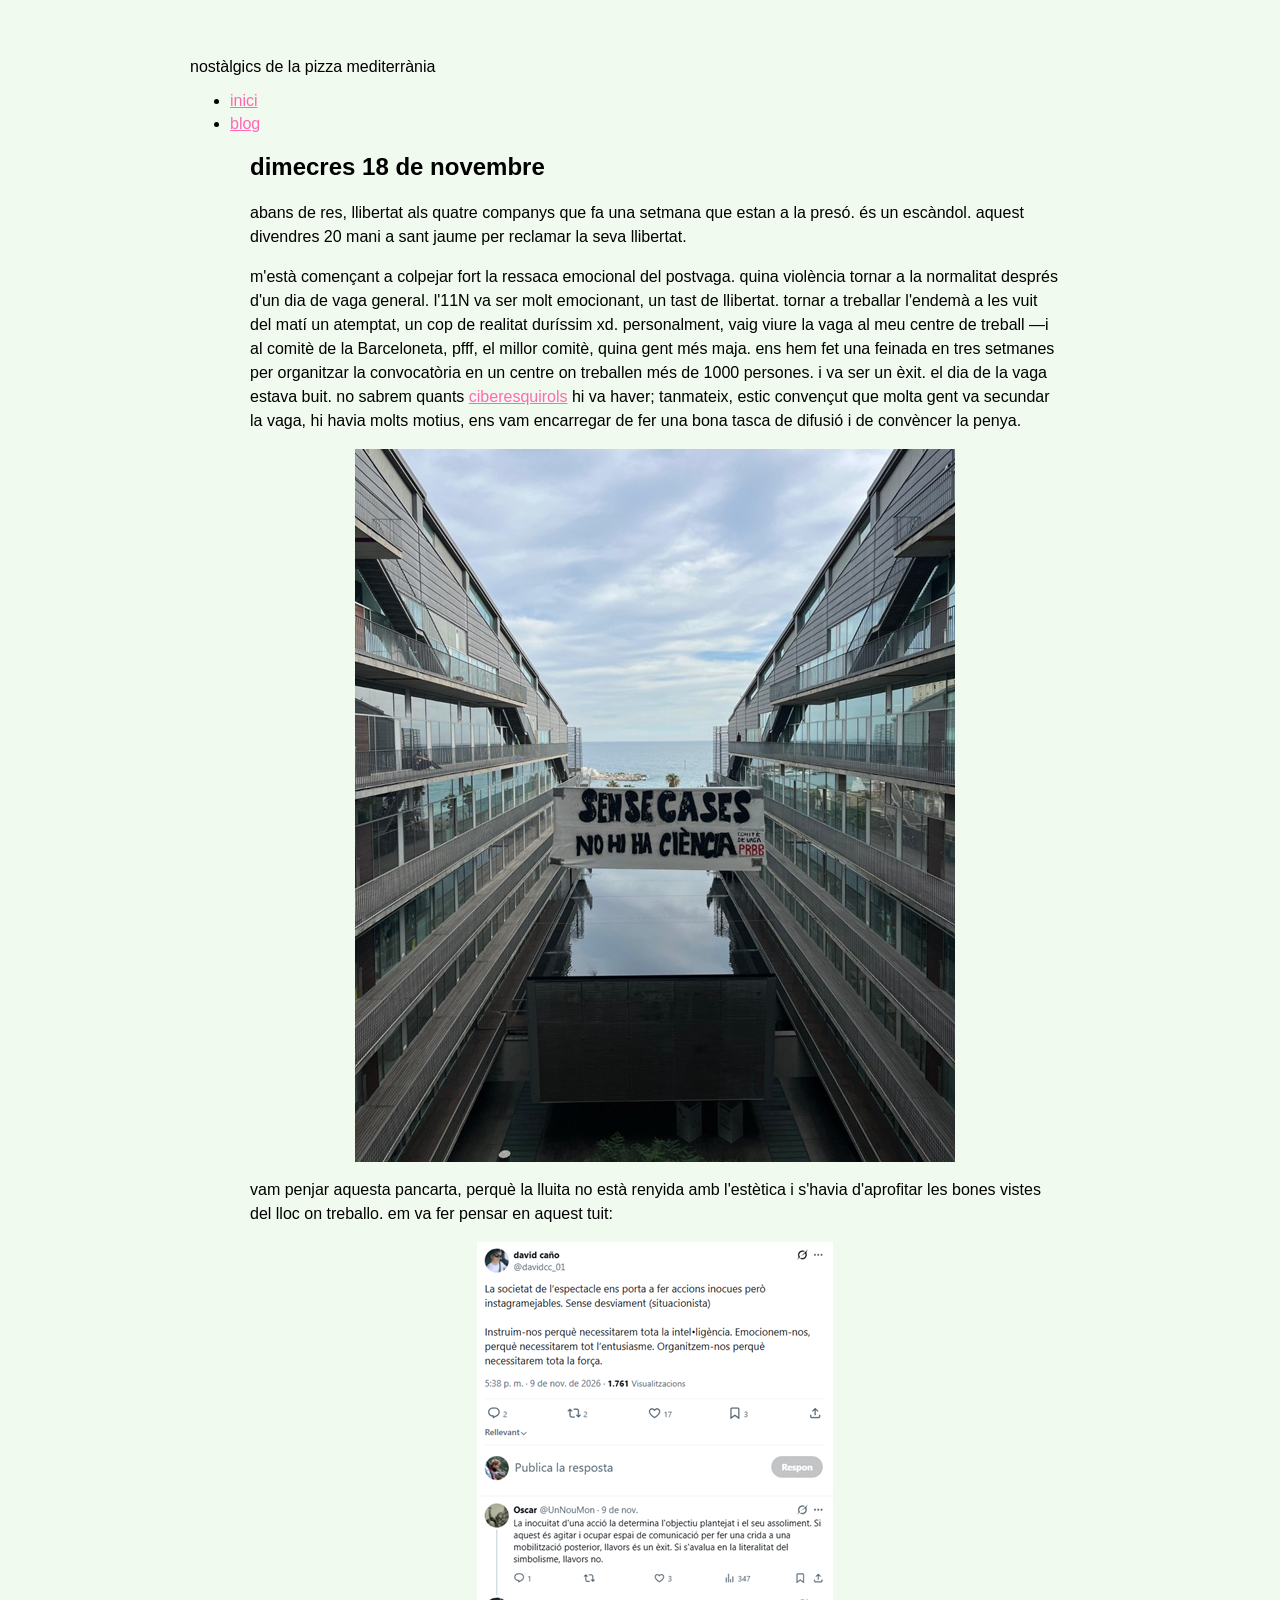
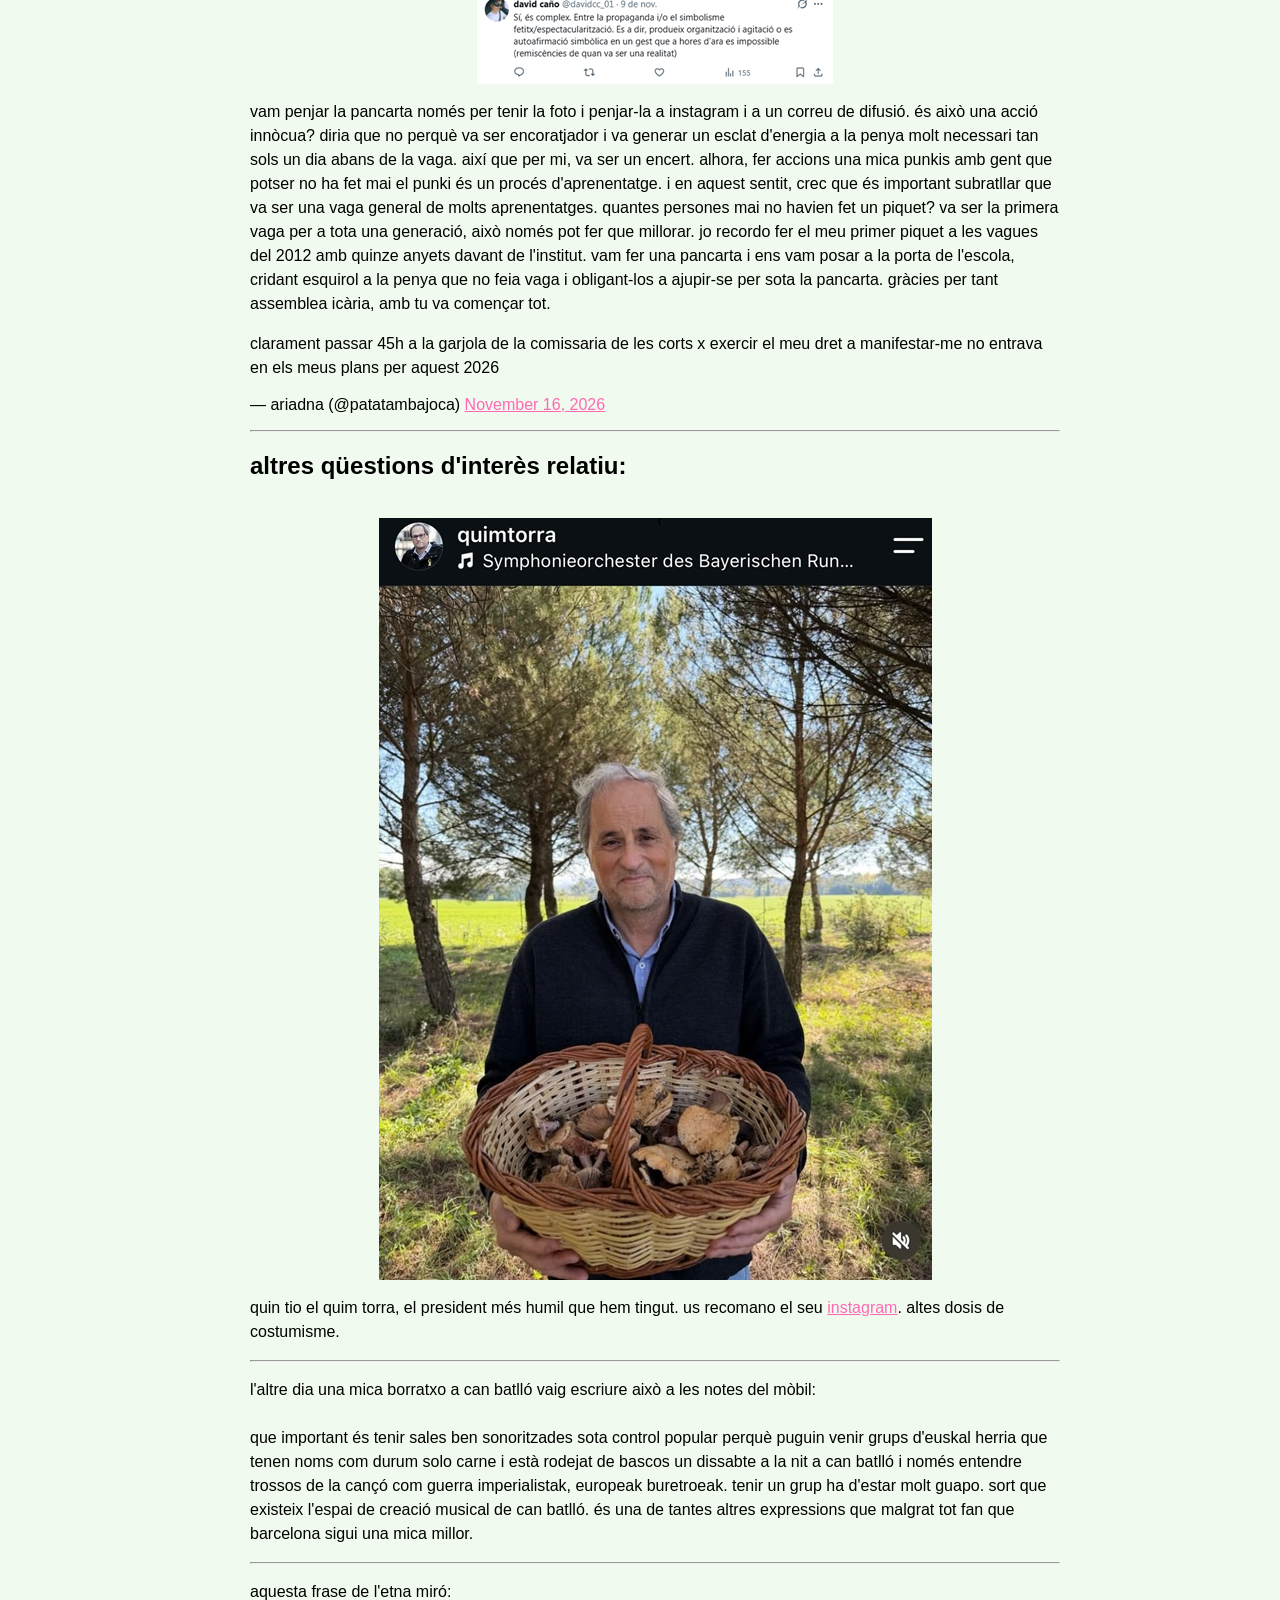
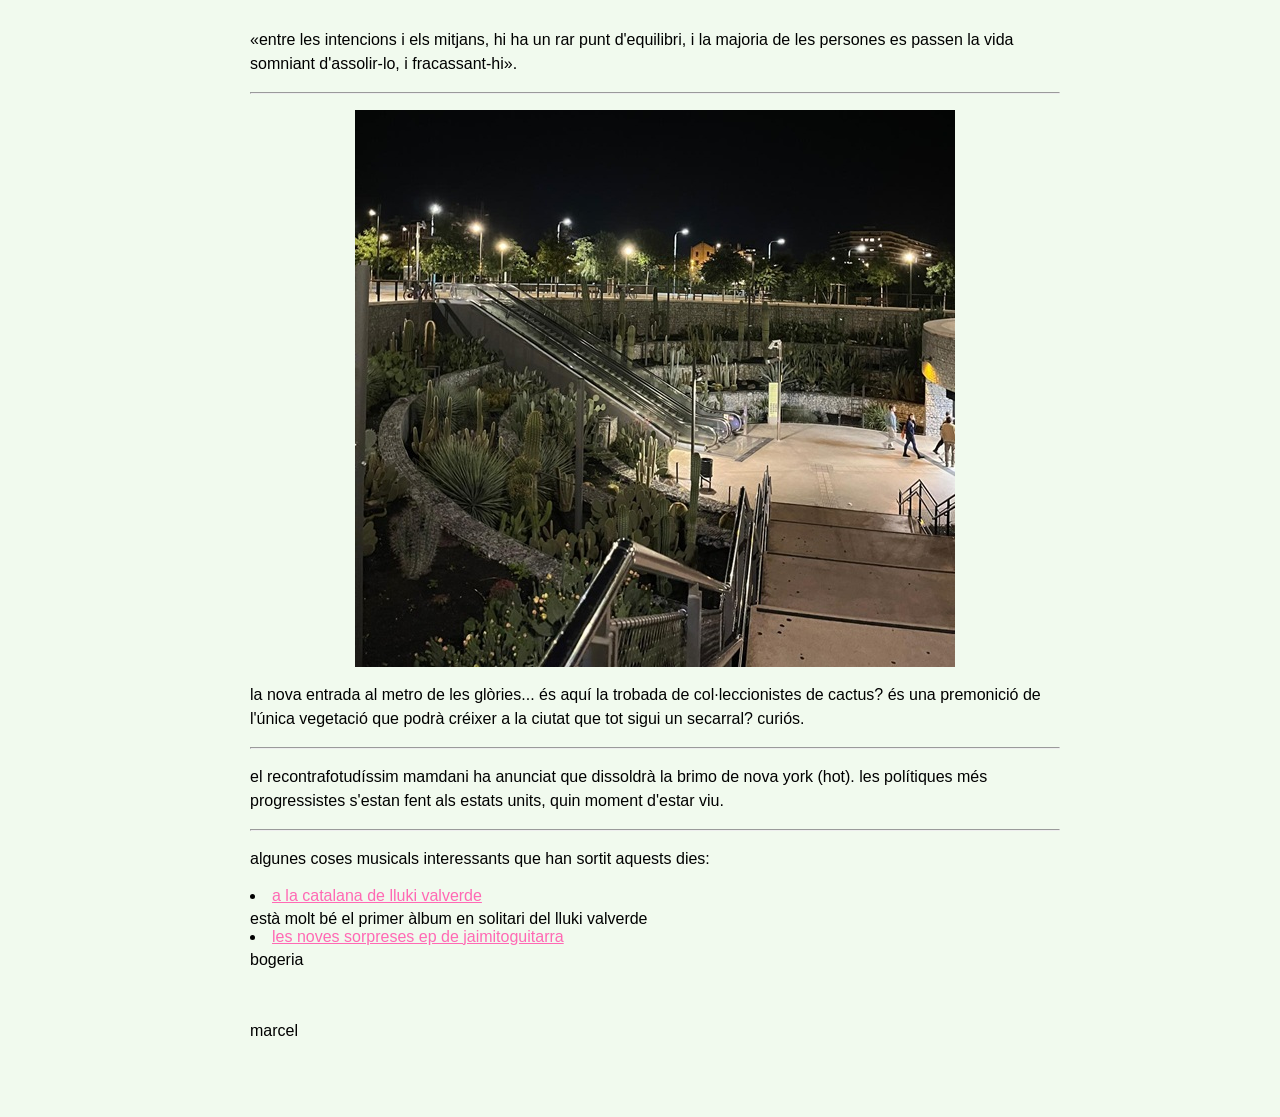
==== blog/18_novembre.html @ fac8d790 "Update 18_novembre.html" ====
<!DOCTYPE html>
<html lang="ca">
<head>
    <meta charset="UTF-8">
    <meta name="viewport" content="width=device-width, initial-scale=1.0">
    <title>nostàlgics de la pizza mediterrània</title>
    <link rel="icon" type="image/x-icon" href="/images/favicon.ico">
    <meta name="description" content="tu també trobes a faltar la pizza mediterrània?">
    <link rel="stylesheet" href="/css/styles.css">
</head>
<body>


    <header class="site-header">
        <div class="logo">nostàlgics de la pizza mediterrània</div>
        <nav class="site-nav">
            <ul>
                <li><a href="/index.html">inici</a></li>
                <li><a href="/blog/index_blog.html">blog</a></li>
            </ul>
        </nav>
    </header>

    <article class="post" id="blog">
    <h1>dimecres 18 de novembre</h1>
<p>
abans de res, llibertat als quatre companys que fa una setmana que estan a la presó. és un escàndol. aquest divendres 20 mani a sant jaume per reclamar la seva llibertat.
</p>
<p>
m'està començant a colpejar fort la ressaca emocional del postvaga. quina violència tornar a la normalitat després d'un dia de vaga general. l'11N va ser molt emocionant, un tast de llibertat. tornar a treballar l'endemà a les vuit del matí un atemptat, un cop de realitat duríssim xd. personalment, vaig viure la vaga al meu centre de treball —i al comitè de la Barceloneta, pfff, el millor comitè, quina gent més maja. ens hem fet una feinada en tres setmanes per organitzar la convocatòria en un centre on treballen més de 1000 persones. i va ser un èxit. el dia de la vaga estava buit. no sabrem quants <a target="_blank" rel="noopener noreferrer" href="https://x.com/Glaucium_/status/2119877067747491853">ciberesquirols</a> hi va haver; tanmateix, estic convençut que molta gent va secundar la vaga, hi havia molts motius, ens vam encarregar de fer una bona tasca de difusió i de convèncer la penya.
</p>
<p>
    <img class="displayed" src="/images/pancarta_comitè.jpeg" alt="pancarta comitè de vaga"
</p>


<p> 
    vam penjar aquesta pancarta, perquè la lluita no està renyida amb l'estètica i s'havia d'aprofitar les bones vistes del lloc on treballo. em va fer pensar en aquest tuit:
</p>
        <img class="displayed" src="/images/tuit_accions_inocues.png" alt="captura de pantalla d'una tuit">
<p>
    vam penjar la pancarta només per tenir la foto i penjar-la a instagram i a un correu de difusió. és això una acció innòcua? diria que no perquè va ser encoratjador i va generar un esclat d'energia a la penya molt necessari tan sols un dia abans de la vaga. així que per mi, va ser un encert. alhora, fer accions una mica punkis amb gent que potser no ha fet mai el punki és un procés d'aprenentatge. i en aquest sentit, crec que és important subratllar que va ser una vaga general de molts aprenentatges. quantes persones mai no havien fet un piquet? va ser la primera vaga per a tota una generació, això només pot fer que millorar. jo recordo fer el meu primer piquet a les vagues del 2012 amb quinze anyets davant de l'institut. vam fer una pancarta i ens vam posar a la porta de l'escola, cridant esquirol a la penya que no feia vaga i obligant-los a ajupir-se per sota la pancarta. gràcies per tant assemblea icària, amb tu va començar tot.
</p>

<p>
    <blockquote class="twitter-tweet"><p lang="ca" dir="ltr">clarament passar 45h a la garjola de la comissaria de les corts x exercir el meu dret a manifestar-me no entrava en els meus plans per aquest 2026</p>&mdash; ariadna (@patatambajoca) <a target="_blank" rel="noopener noreferrer" href="https://x.com/patatambajoca/status/2122443727801135390?ref_src=twsrc%5Etfw">November 16, 2026</a></blockquote>
<script async src="https://platform.x.com/widgets.js" charset="utf-8"></script>
</p>
<p>
    <hr>
<h2>altres qüestions d'interès relatiu:</h2> <br>
        <img class="displayed" src="/images/quim_torra_bolets.jpeg" alt="el molt honorable quim torra amb una cistella de bolets">
</p>
<p>
    quin tio el quim torra, el president més humil que hem tingut. us recomano el seu <a target="_blank" rel="noopener noreferrer" href="//www.instagram.com/quimtorra/">instagram</a>. altes dosis de costumisme.
</p>
<hr>
<p>
    l'altre dia una mica borratxo a can batlló vaig escriure això a les notes del mòbil: <br><br> que important és tenir sales ben sonoritzades sota control popular perquè puguin venir grups d'euskal herria que tenen noms com durum solo carne i està rodejat de bascos un dissabte a la nit a can batlló i només entendre trossos de la cançó com guerra imperialistak, europeak buretroeak. tenir un grup ha d'estar molt guapo. sort que existeix l'espai de creació musical de can batlló. és una de tantes altres expressions que malgrat tot fan que barcelona sigui una mica millor.
</p>
<hr>
<p>
    aquesta frase de l'etna miró: <br><br> «entre les intencions i els mitjans, hi ha un rar punt d'equilibri, i la majoria de les persones es passen la vida somniant d'assolir-lo, i fracassant-hi».
</p>
<hr>
<p> <img class="displayed" src="/images/metro_glories.jpeg" alt="l'entrada del metro a glòries">
</p>
<p>
    la nova entrada al metro de les glòries... és aquí la trobada de col·leccionistes de cactus? és una premonició de l'única vegetació que podrà créixer a la ciutat que tot sigui un secarral? curiós.
</p>
<hr>
<p>
    el recontrafotudíssim mamdani ha anunciat que dissoldrà la brimo de nova york (hot). les polítiques més progressistes s'estan fent als estats units, quin moment d'estar viu.
</p>
<hr>
<p>
    algunes coses musicals interessants que han sortit aquests dies:
</ul>
<li><a target="_blank" rel="noopener noreferrer" href="https://llukivalverde.bandcamp.com/album/a-la-catalana">a la catalana de lluki valverde</a></li>
està molt bé el primer àlbum en solitari del lluki valverde
<br>
<li><a target="_blank" rel="noopener noreferrer" href="https://www.youtube.com/playlist?list=PLc8Q5e5KYAyE">les noves sorpreses ep de jaimitoguitarra</a></li>
bogeria
</p>
<br>
<p>
marcel
    </p>
</article>
</body>

    <footer class="site-footer">
    </footer>
---- css/styles.css ----
html {
    scroll-behavior: smooth;
    background-color: #F1FAEE;
}

body{
    font-family: Helvetica, Arial, sans-serif;
    padding-bottom: 50px;
    padding-top: 50px;
    width: min(90%, 900px);
    max-width: 900px;
    margin-left: auto;
    margin-right: auto;
}

p {
    line-height: 1.5;
}

article {
  padding-right: 30px;
  padding-left: 60px;
}

IMG.displayed {
    display: block;
    margin-left: auto;
    margin-right: auto; }

figcaption{
    display: block;  
    margin-left: auto;
    margin-right: auto;
}

blockquote.twitter-tweet {
    display: block;  
    margin-left: auto;
    margin-right: auto;
}

hr {
  display: block;
  margin-top: 0.5em;
  margin-bottom: 0.5em;
  margin-left: auto;
  margin-right: auto;
  border-style: inset;
  border-width: 1px;
}

li:not(:last-child) {
    margin-bottom: 5px;
}

a {
  color: hotpink;
}
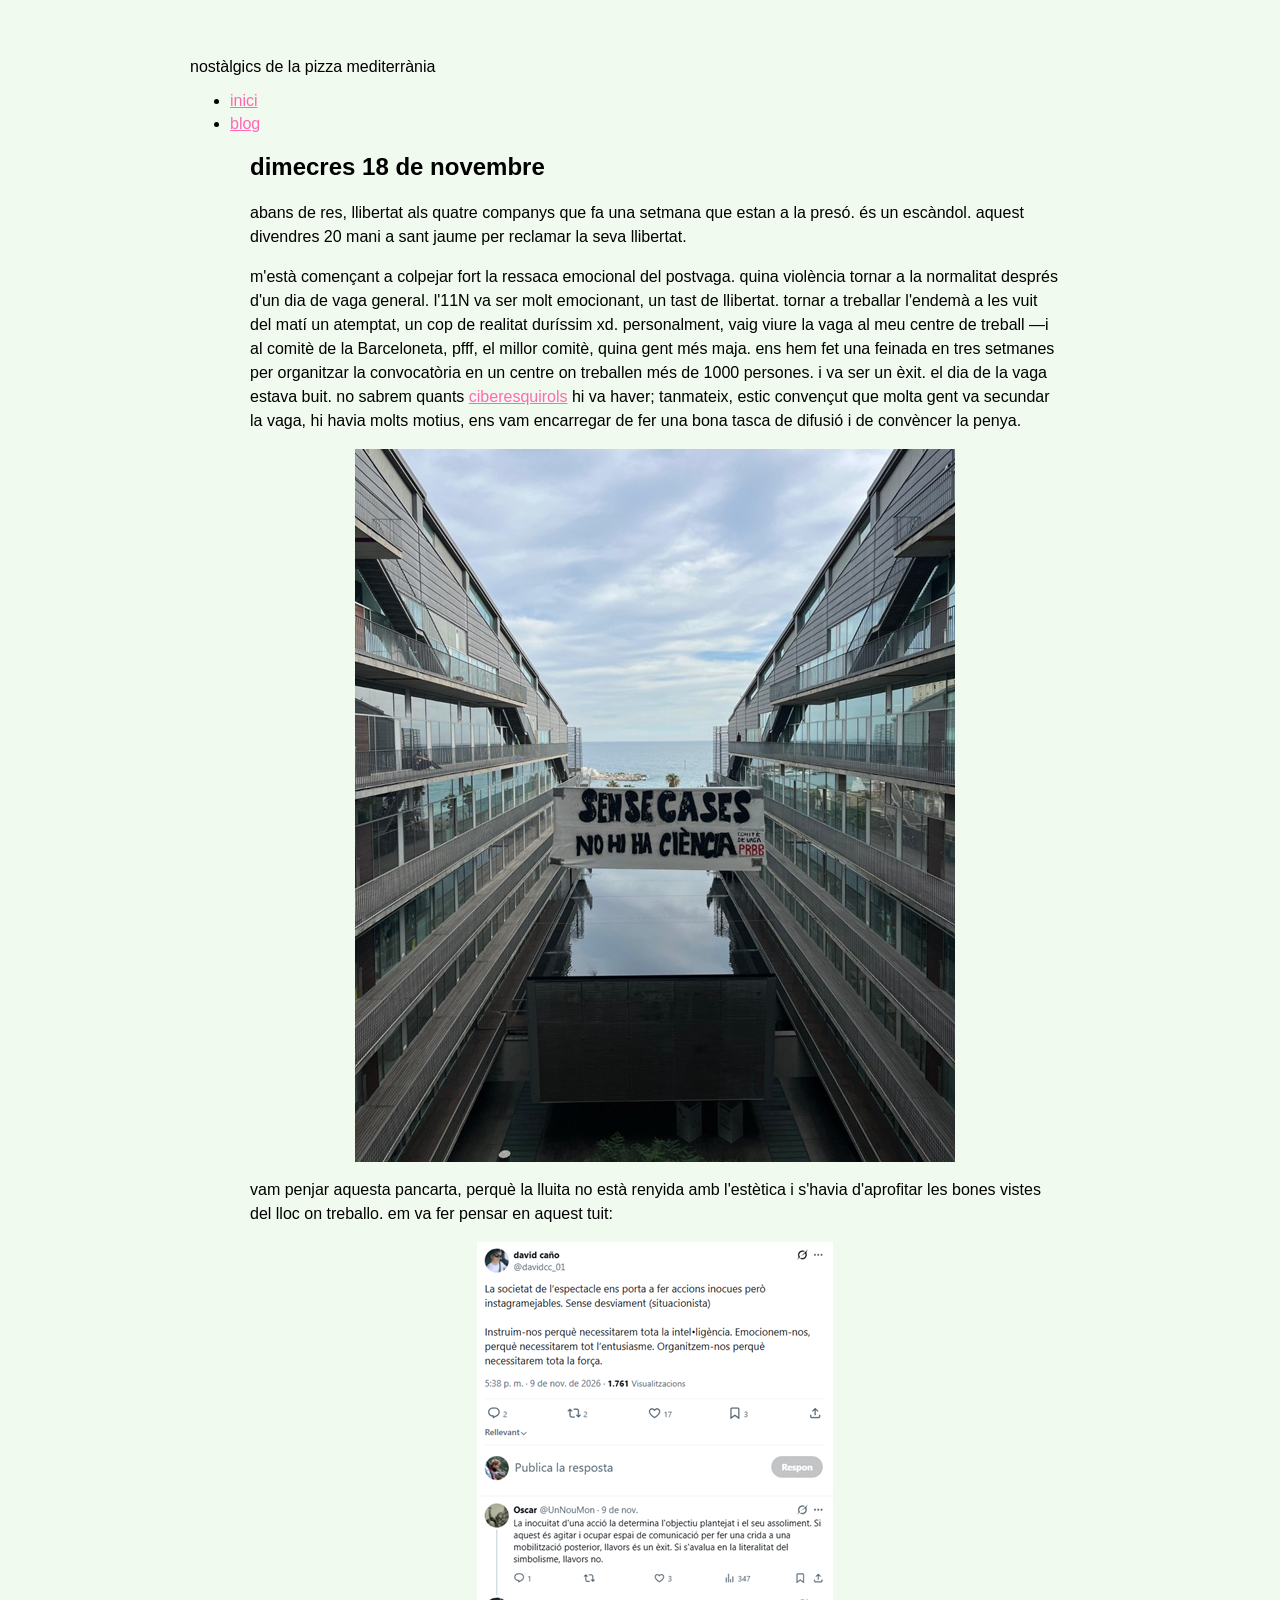
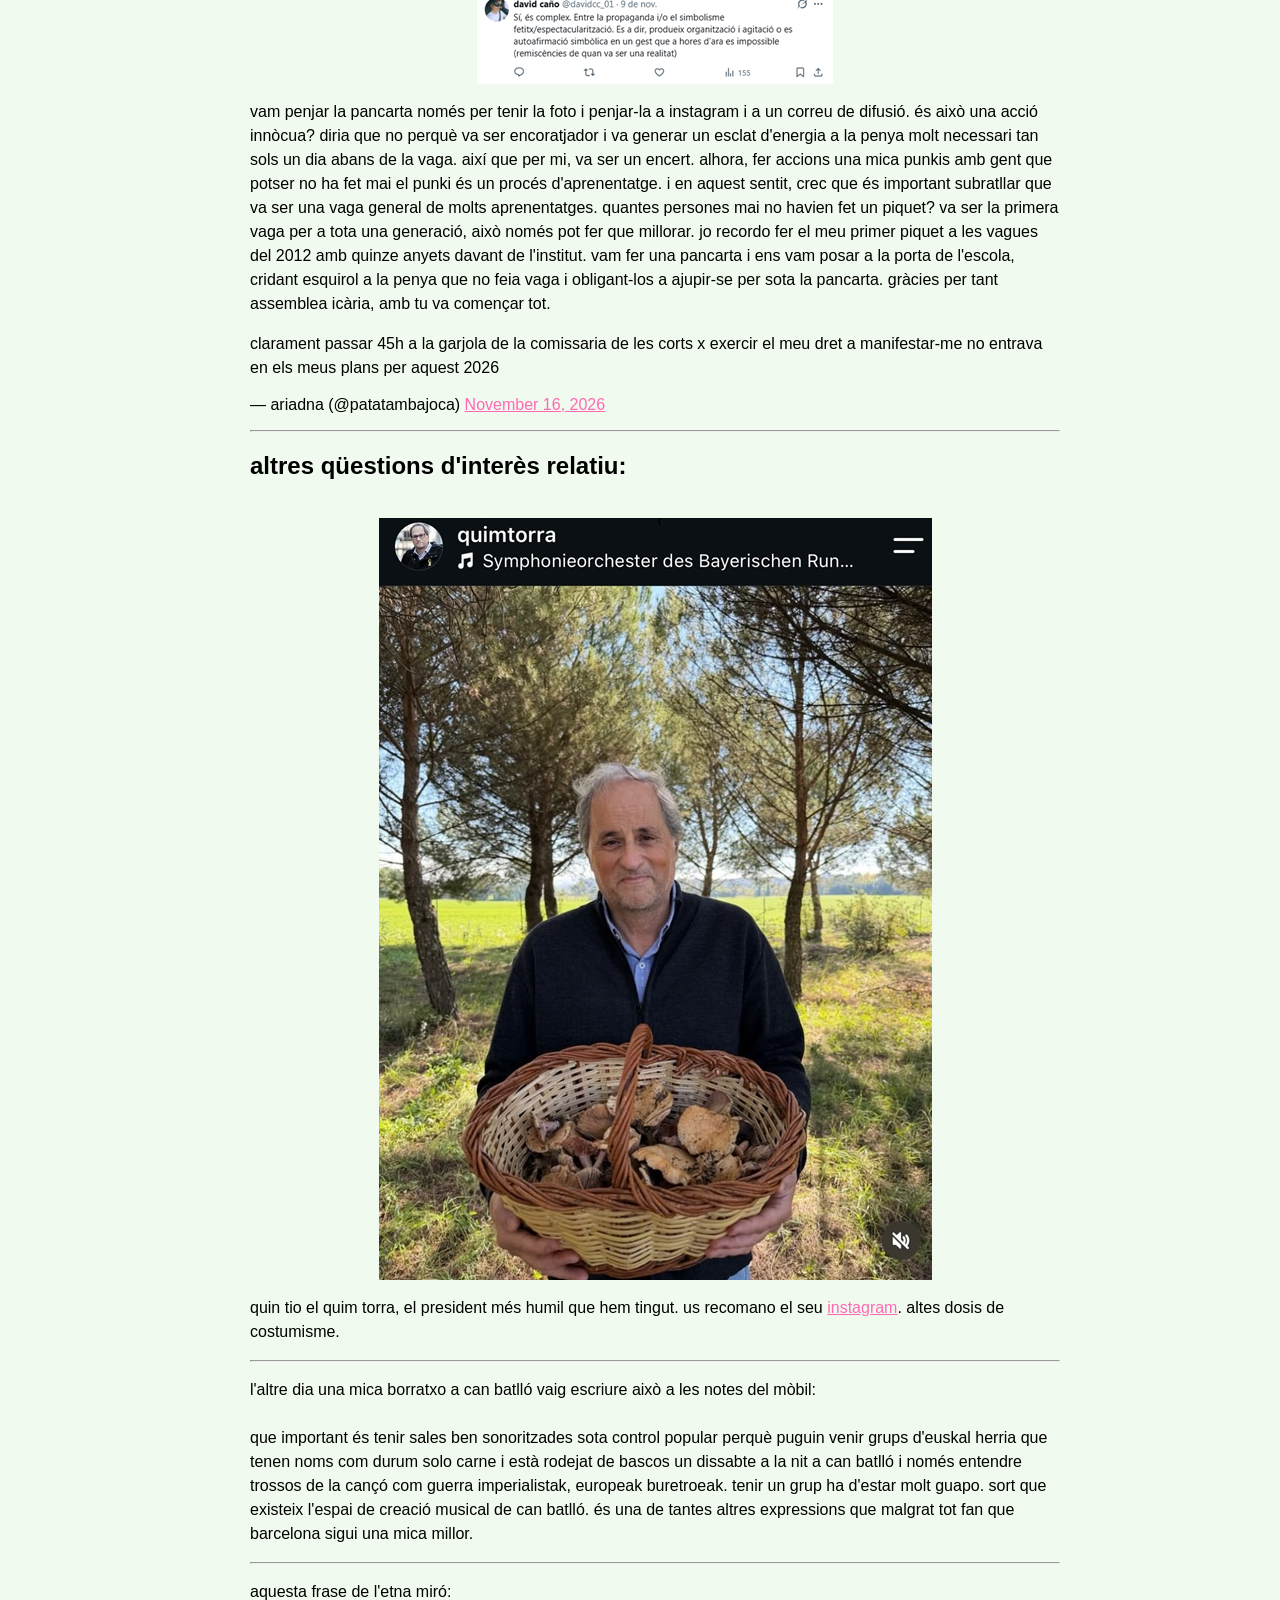
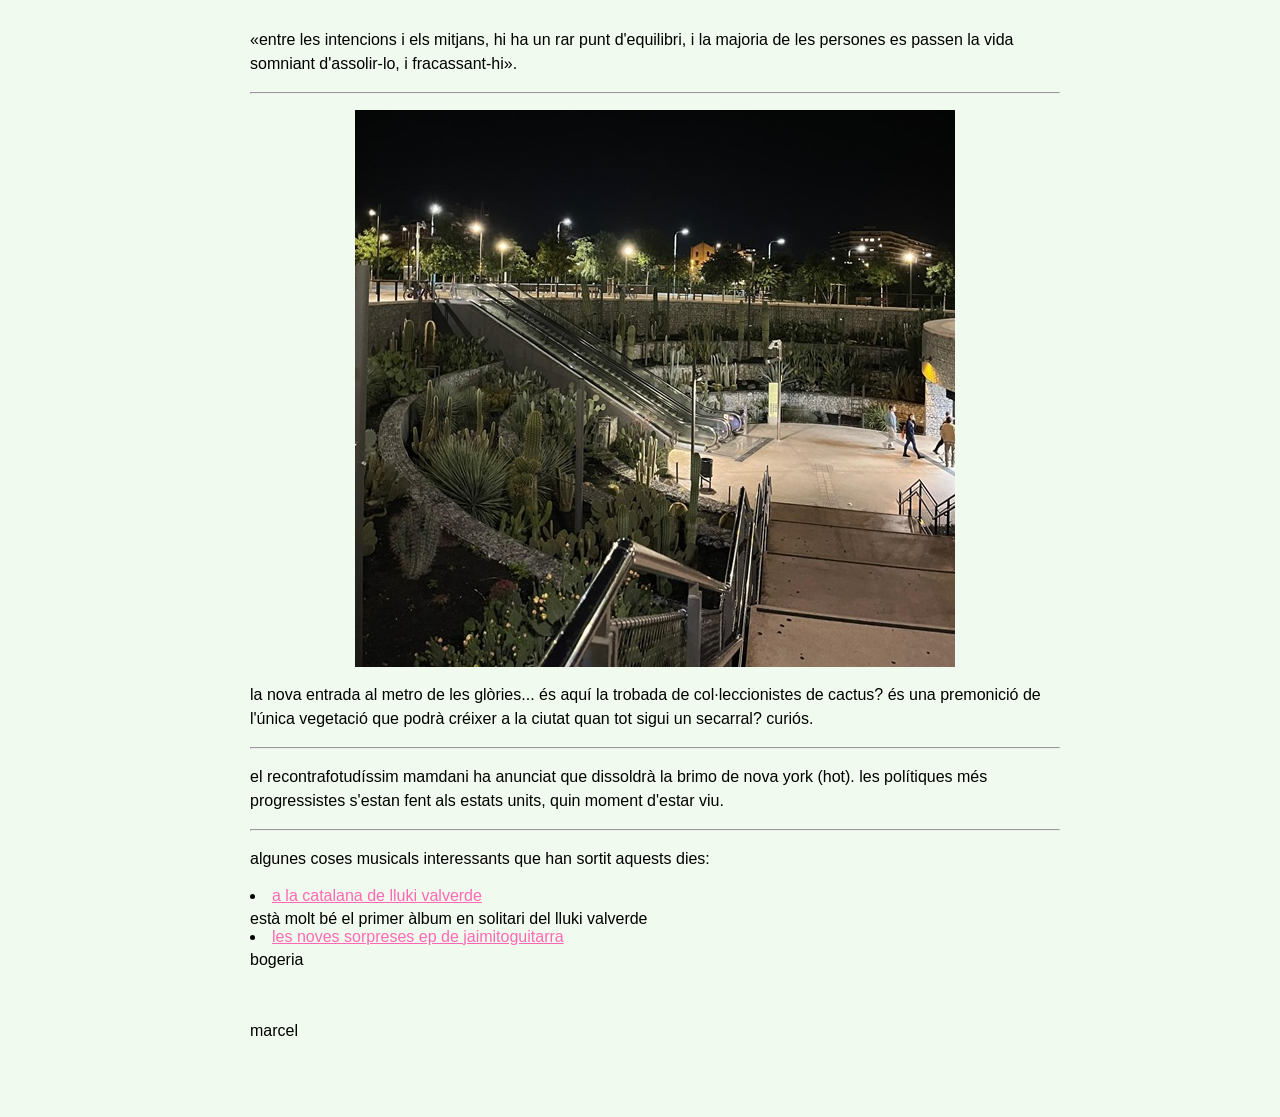
==== commit 7a5a34cf: "Update 18_novembre.html" ====
--- a/blog/18_novembre.html
+++ b/blog/18_novembre.html
@@ -66,7 +66,7 @@
 <p> <img class="displayed" src="/images/metro_glories.jpeg" alt="l'entrada del metro a glòries">
 </p>
 <p>
-    la nova entrada al metro de les glòries... és aquí la trobada de col·leccionistes de cactus? és una premonició de l'única vegetació que podrà créixer a la ciutat que tot sigui un secarral? curiós.
+    la nova entrada al metro de les glòries... és aquí la trobada de col·leccionistes de cactus? és una premonició de l'única vegetació que podrà créixer a la ciutat quan tot sigui un secarral? curiós.
 </p>
 <hr>
 <p>
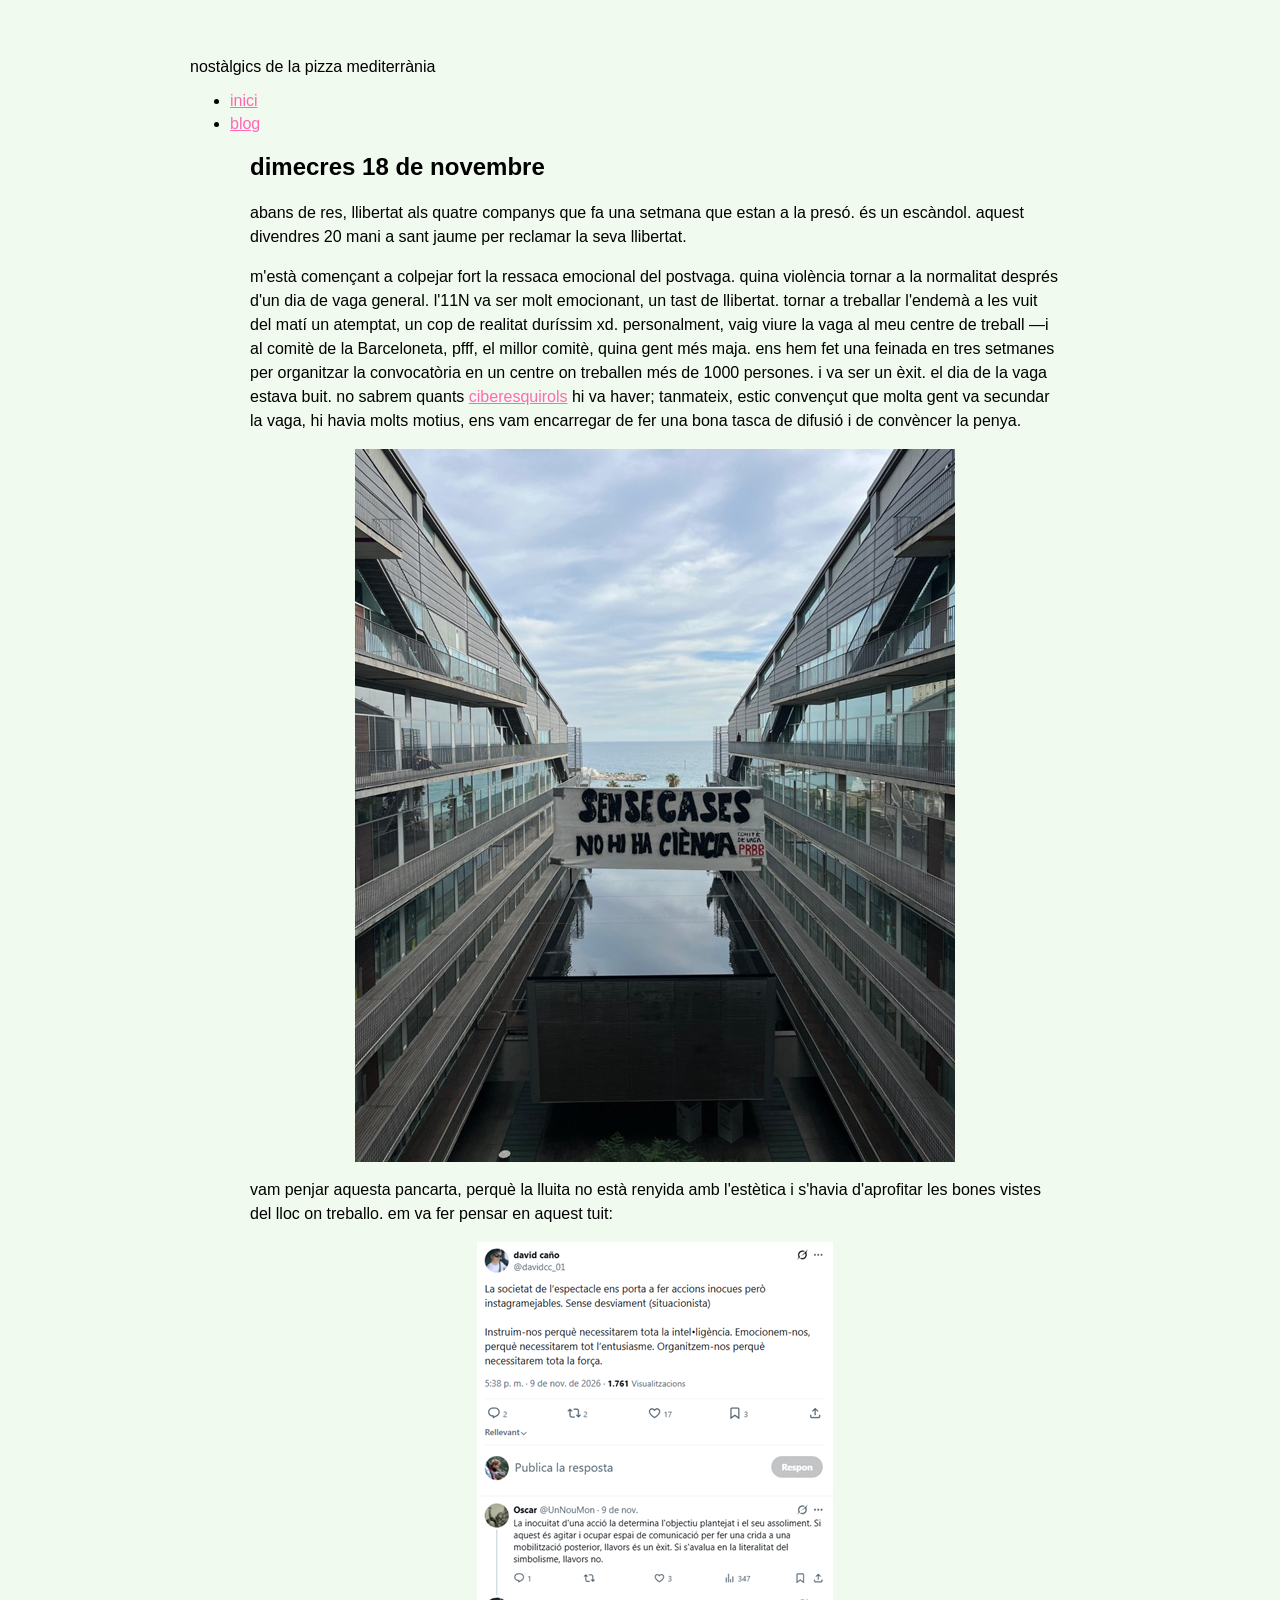
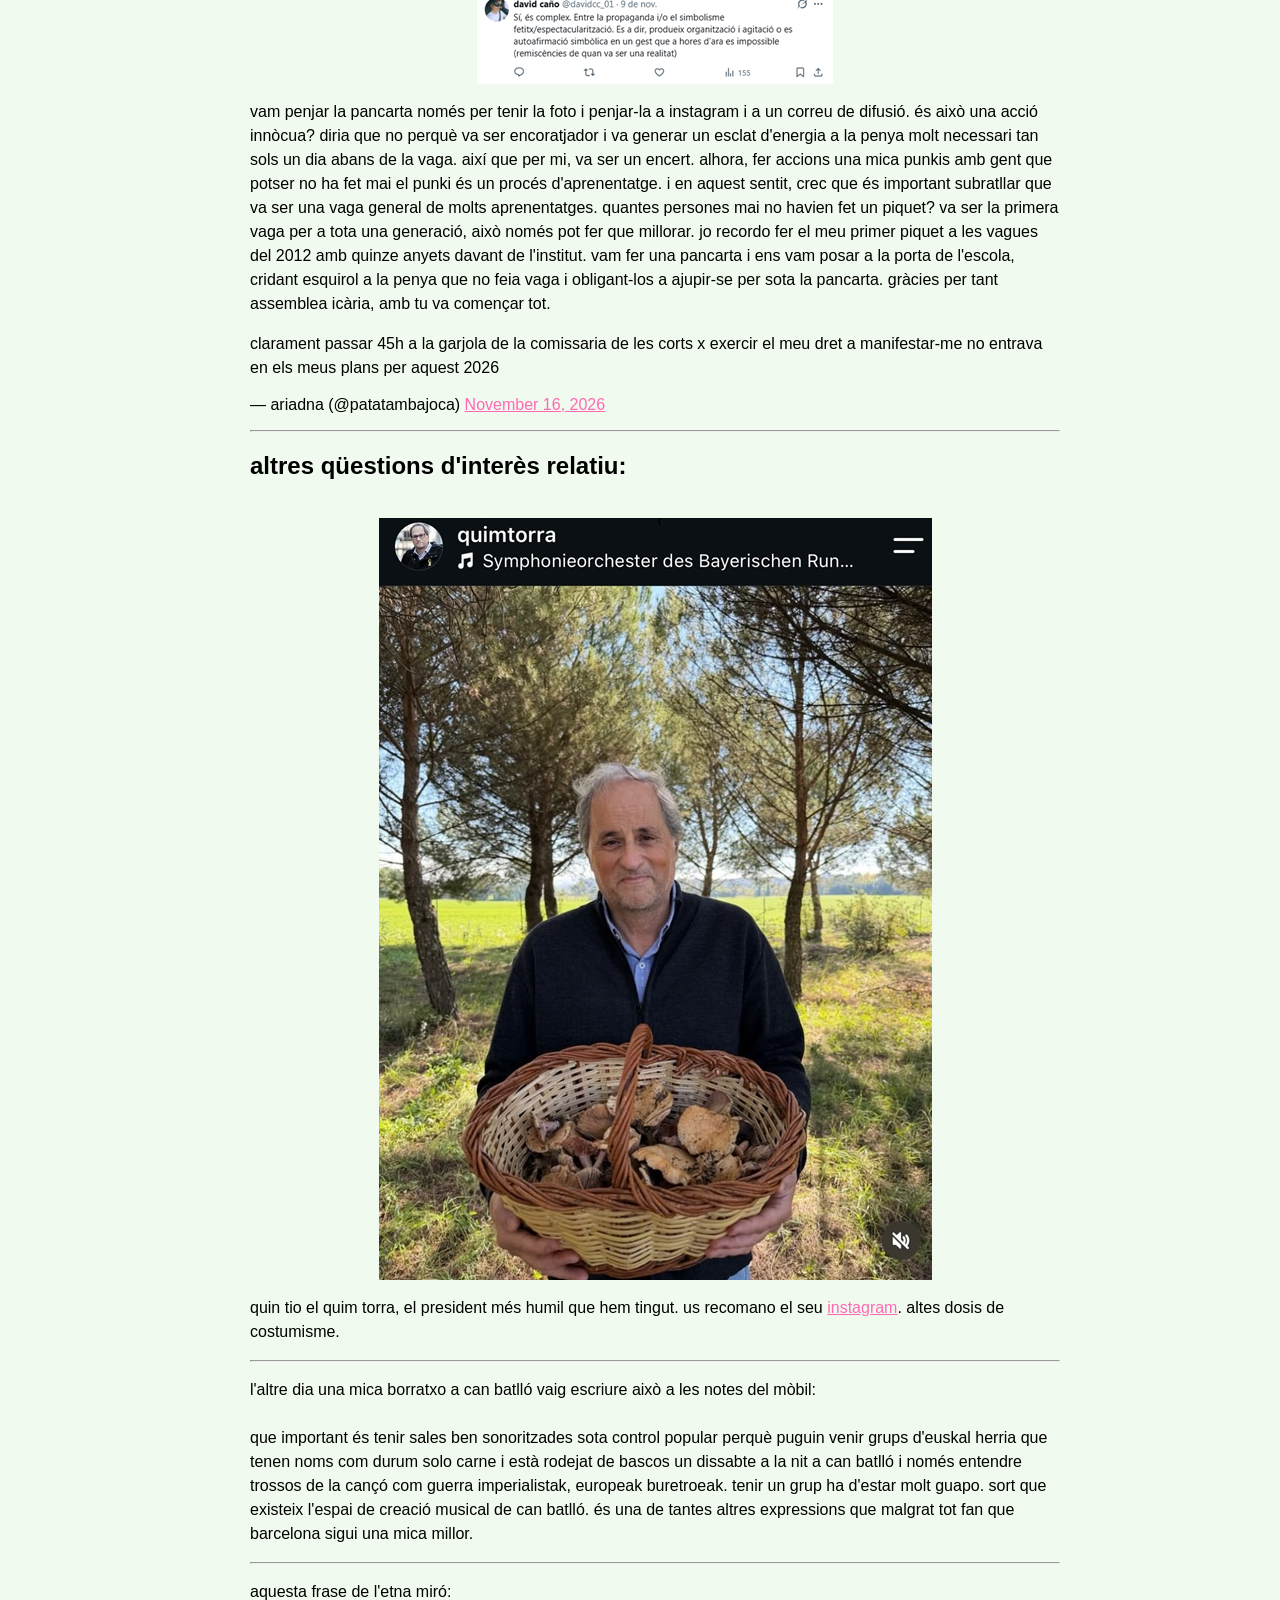
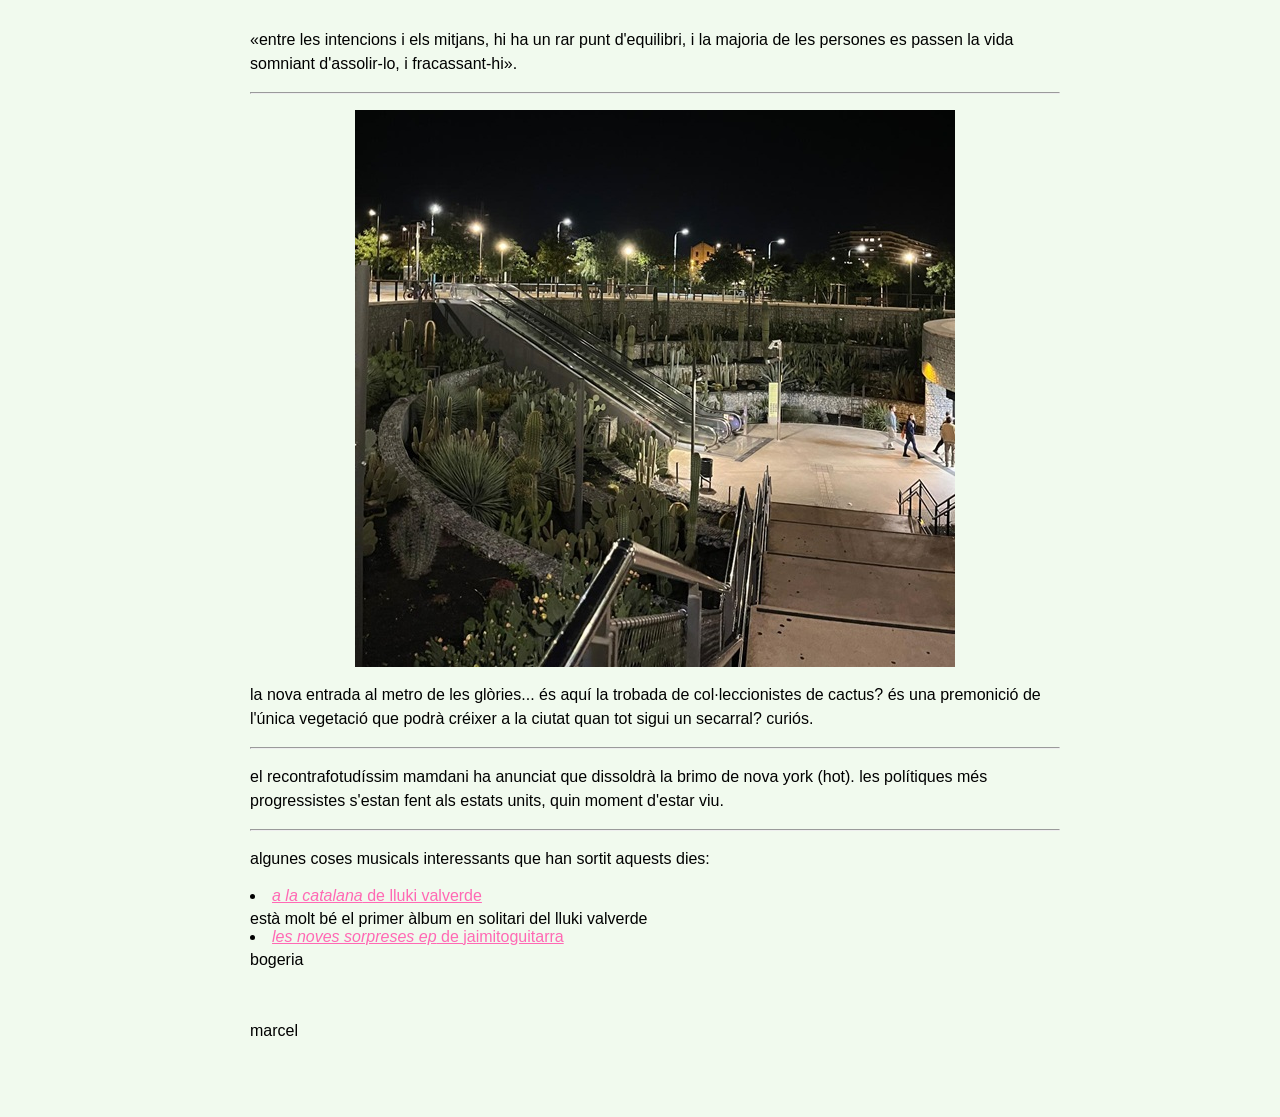
==== commit 83cf107e: "Update 18_novembre.html" ====
--- a/blog/18_novembre.html
+++ b/blog/18_novembre.html
@@ -76,10 +76,10 @@
 <p>
     algunes coses musicals interessants que han sortit aquests dies:
 </ul>
-<li><a target="_blank" rel="noopener noreferrer" href="https://llukivalverde.bandcamp.com/album/a-la-catalana">a la catalana de lluki valverde</a></li>
+<li><a target="_blank" rel="noopener noreferrer" href="https://llukivalverde.bandcamp.com/album/a-la-catalana"><i>a la catalana</i> de lluki valverde</a></li>
 està molt bé el primer àlbum en solitari del lluki valverde
 <br>
-<li><a target="_blank" rel="noopener noreferrer" href="https://www.youtube.com/playlist?list=PLc8Q5e5KYAyE">les noves sorpreses ep de jaimitoguitarra</a></li>
+<li><a target="_blank" rel="noopener noreferrer" href="https://www.youtube.com/playlist?list=PLc8Q5e5KYAyE"><i>les noves sorpreses ep</i> de jaimitoguitarra</a></li>
 bogeria
 </p>
 <br>
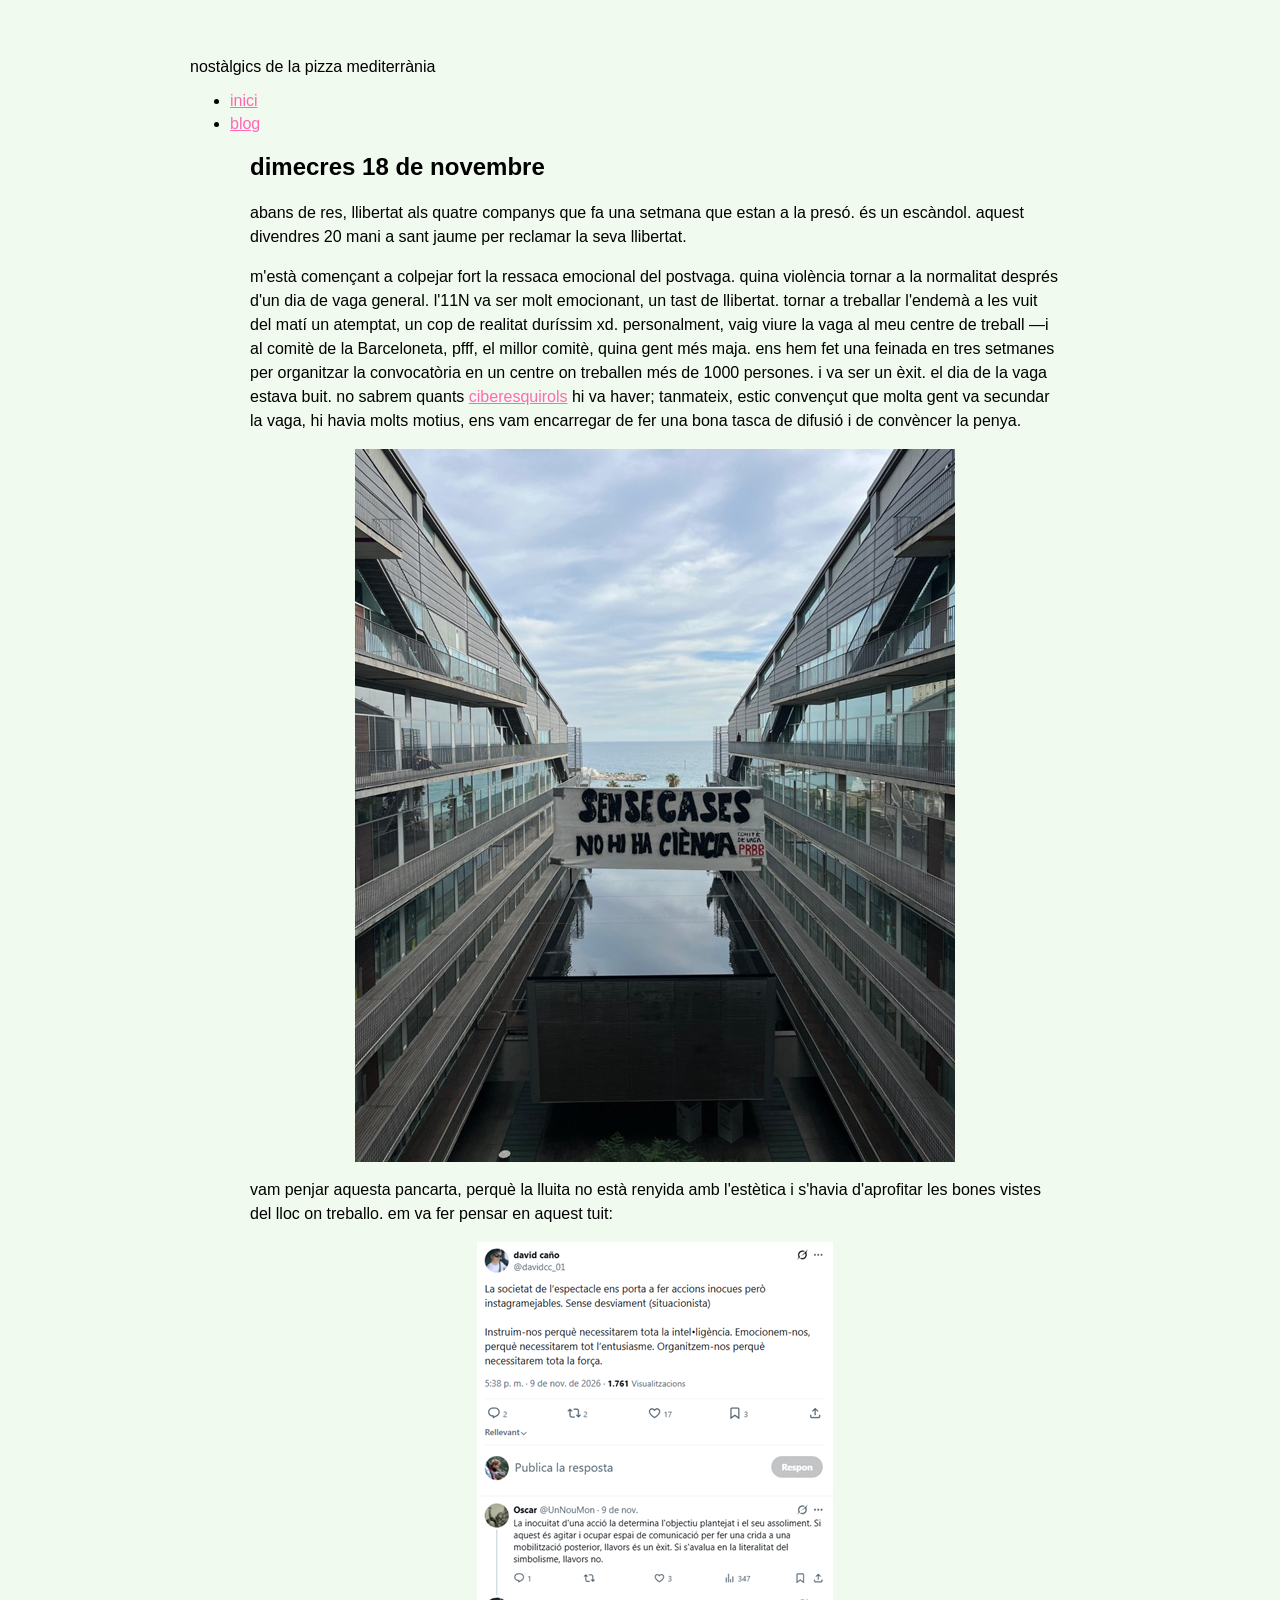
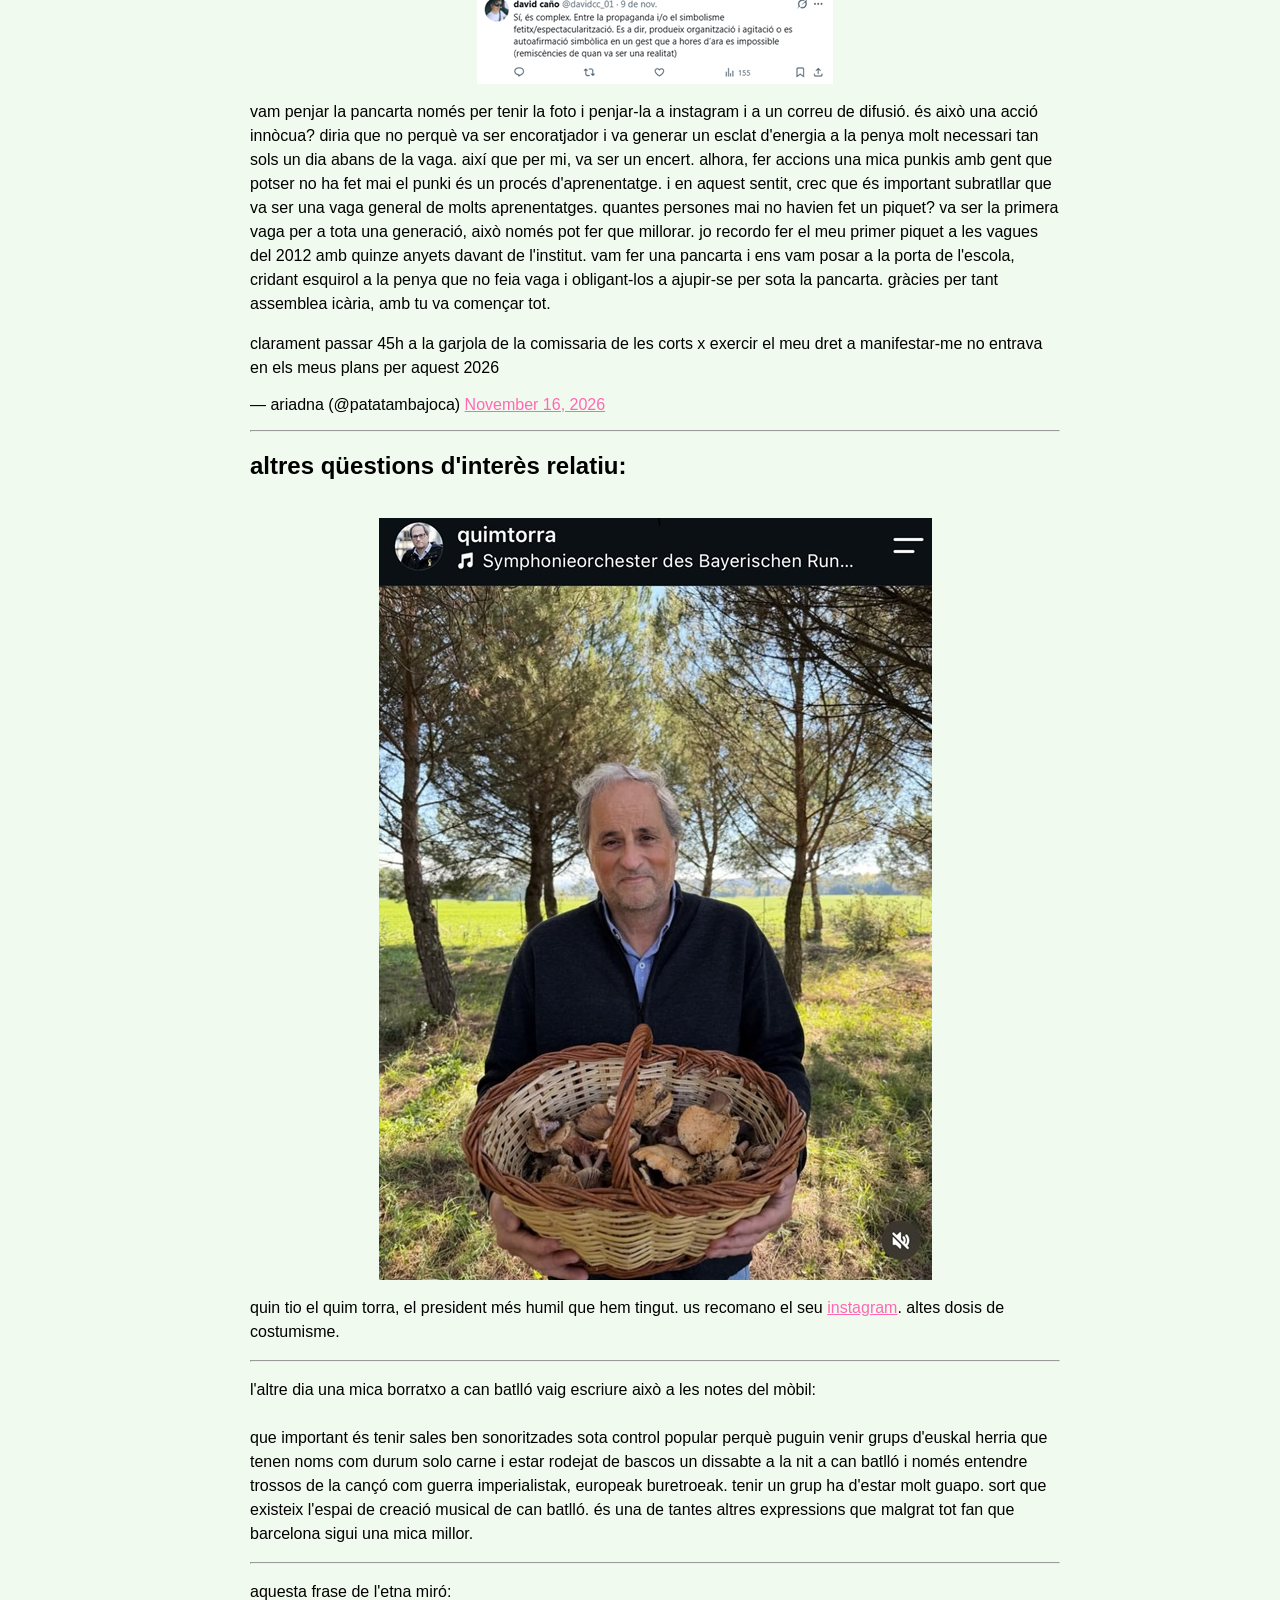
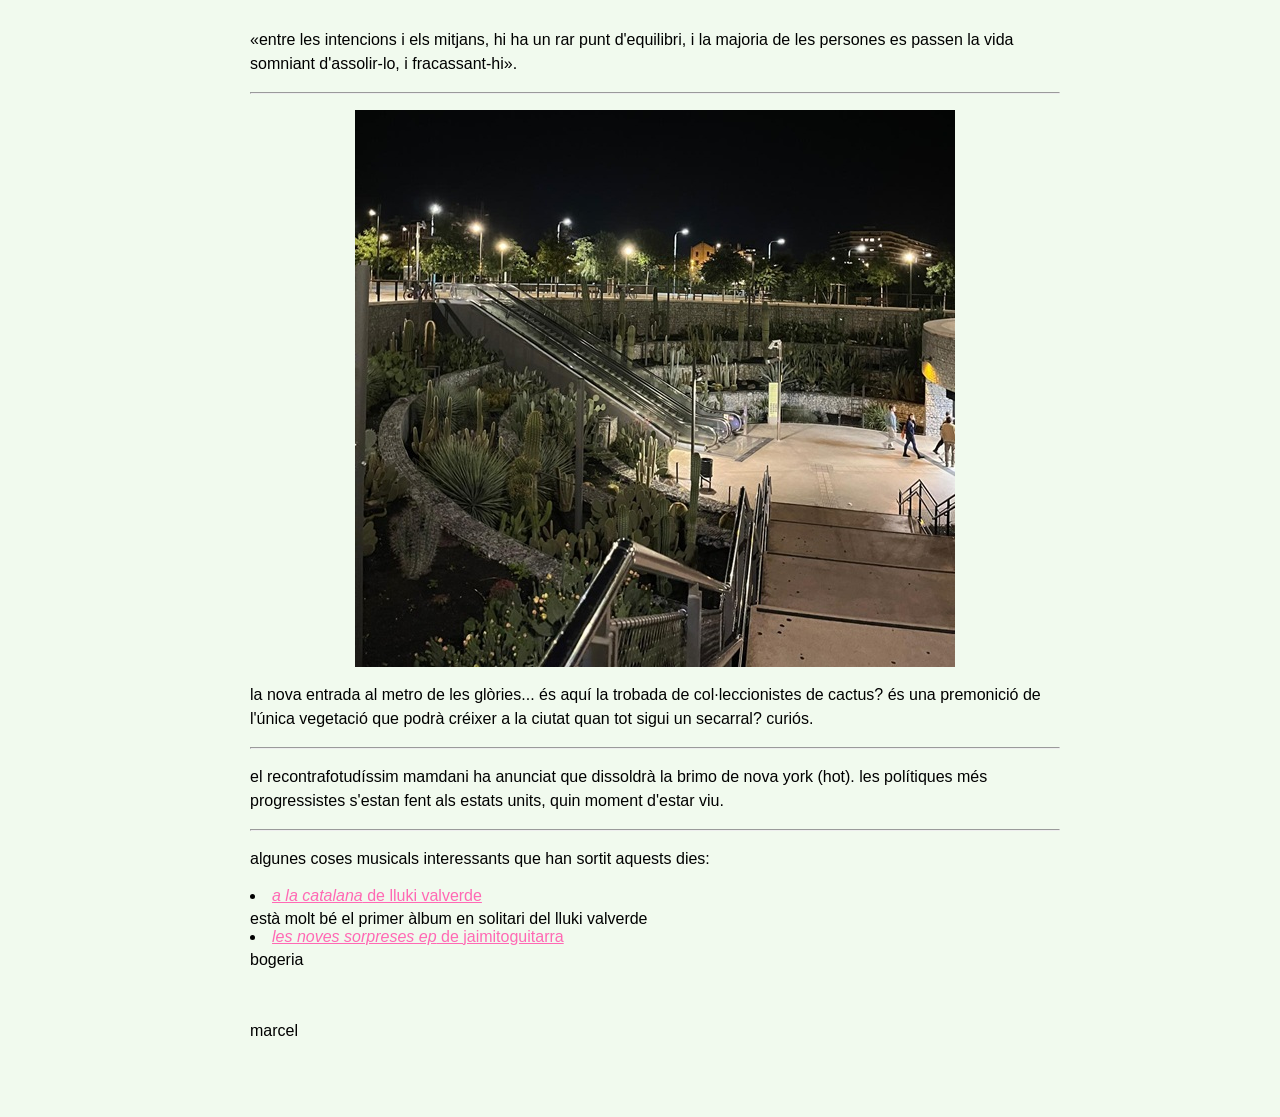
==== commit f3fe8e92: "Update 18_novembre.html" ====
--- a/blog/18_novembre.html
+++ b/blog/18_novembre.html
@@ -56,7 +56,7 @@
 </p>
 <hr>
 <p>
-    l'altre dia una mica borratxo a can batlló vaig escriure això a les notes del mòbil: <br><br> que important és tenir sales ben sonoritzades sota control popular perquè puguin venir grups d'euskal herria que tenen noms com durum solo carne i està rodejat de bascos un dissabte a la nit a can batlló i només entendre trossos de la cançó com guerra imperialistak, europeak buretroeak. tenir un grup ha d'estar molt guapo. sort que existeix l'espai de creació musical de can batlló. és una de tantes altres expressions que malgrat tot fan que barcelona sigui una mica millor.
+    l'altre dia una mica borratxo a can batlló vaig escriure això a les notes del mòbil: <br><br> que important és tenir sales ben sonoritzades sota control popular perquè puguin venir grups d'euskal herria que tenen noms com durum solo carne i estar rodejat de bascos un dissabte a la nit a can batlló i només entendre trossos de la cançó com guerra imperialistak, europeak buretroeak. tenir un grup ha d'estar molt guapo. sort que existeix l'espai de creació musical de can batlló. és una de tantes altres expressions que malgrat tot fan que barcelona sigui una mica millor.
 </p>
 <hr>
 <p>
--- a/css/styles.css
+++ b/css/styles.css
@@ -1,6 +1,8 @@
 html {
     scroll-behavior: smooth;
     background-color: #F1FAEE;
+    max-width: 100%;
+    overflow-x: hidden;
 }
 
 body{
@@ -24,6 +26,8 @@
 
 IMG.displayed {
     display: block;
+    max-width: 100%;
+    height: auto;
     margin-left: auto;
     margin-right: auto; }
 
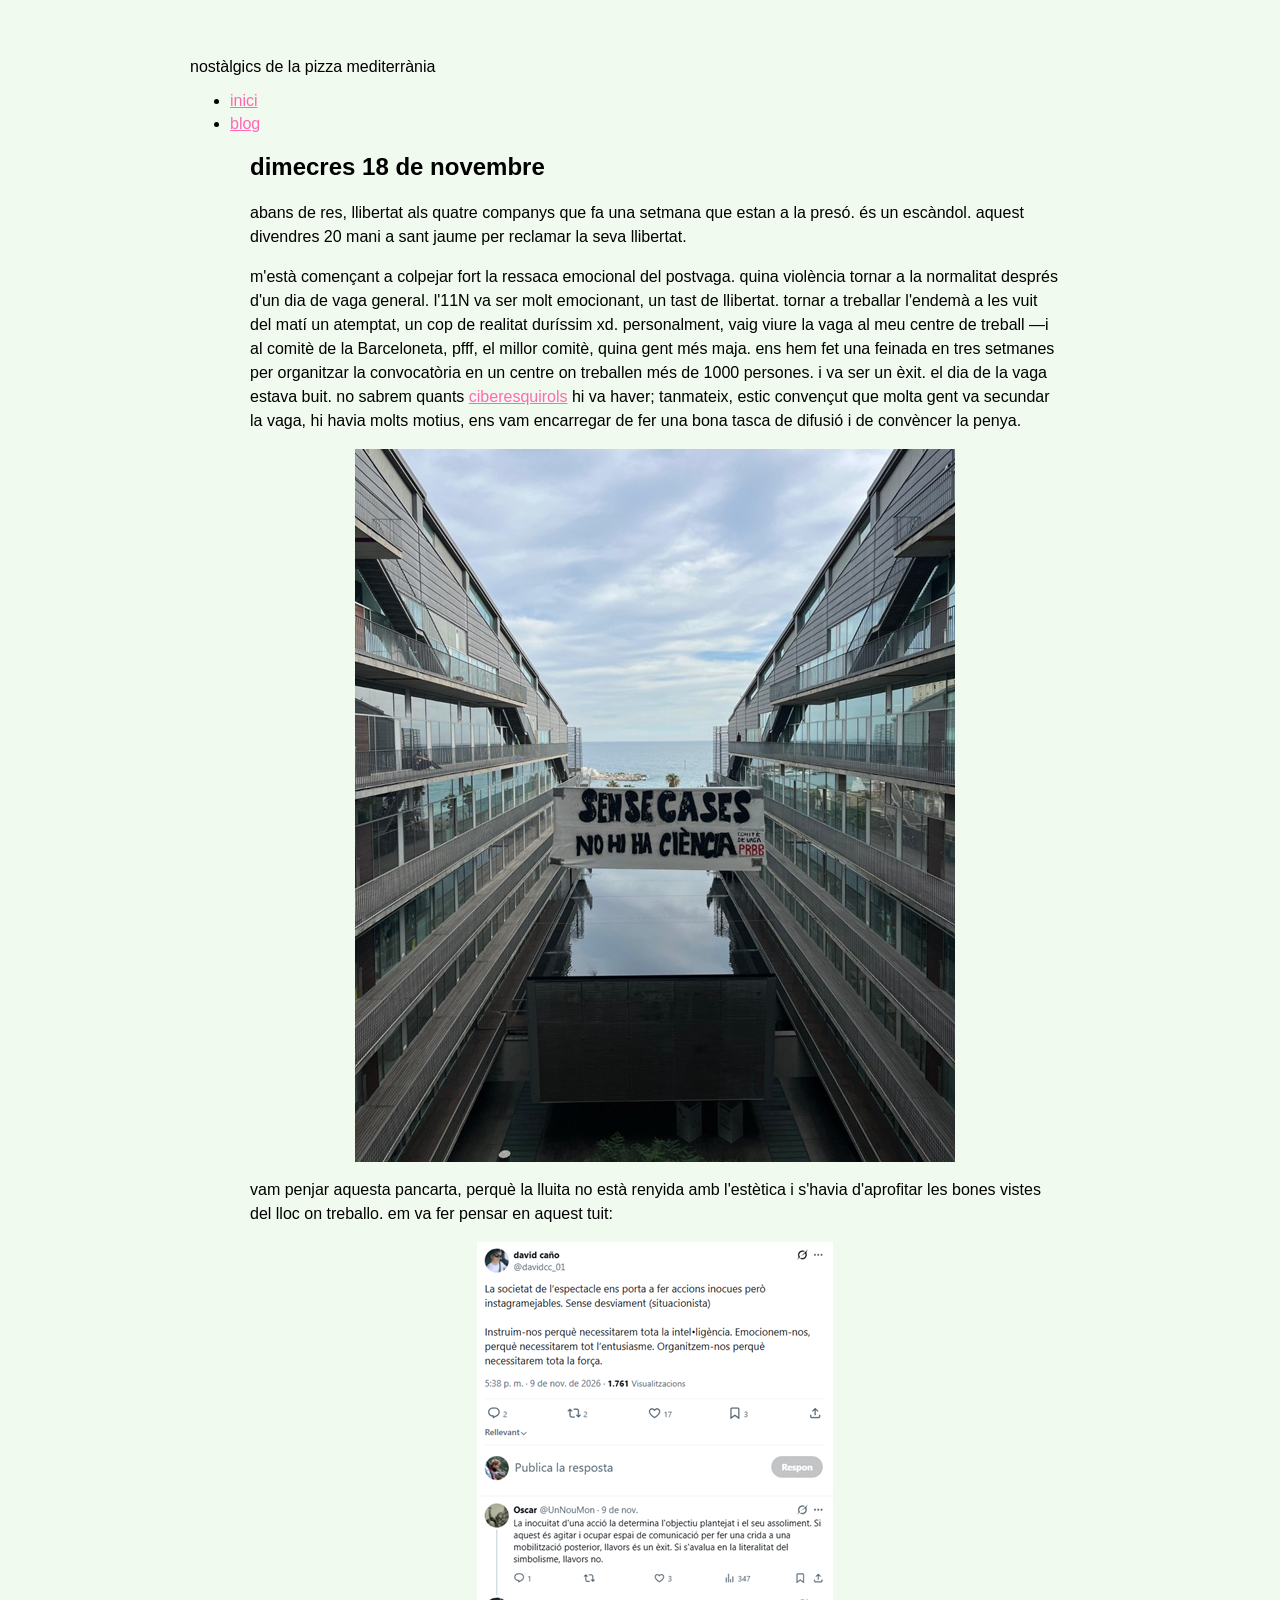
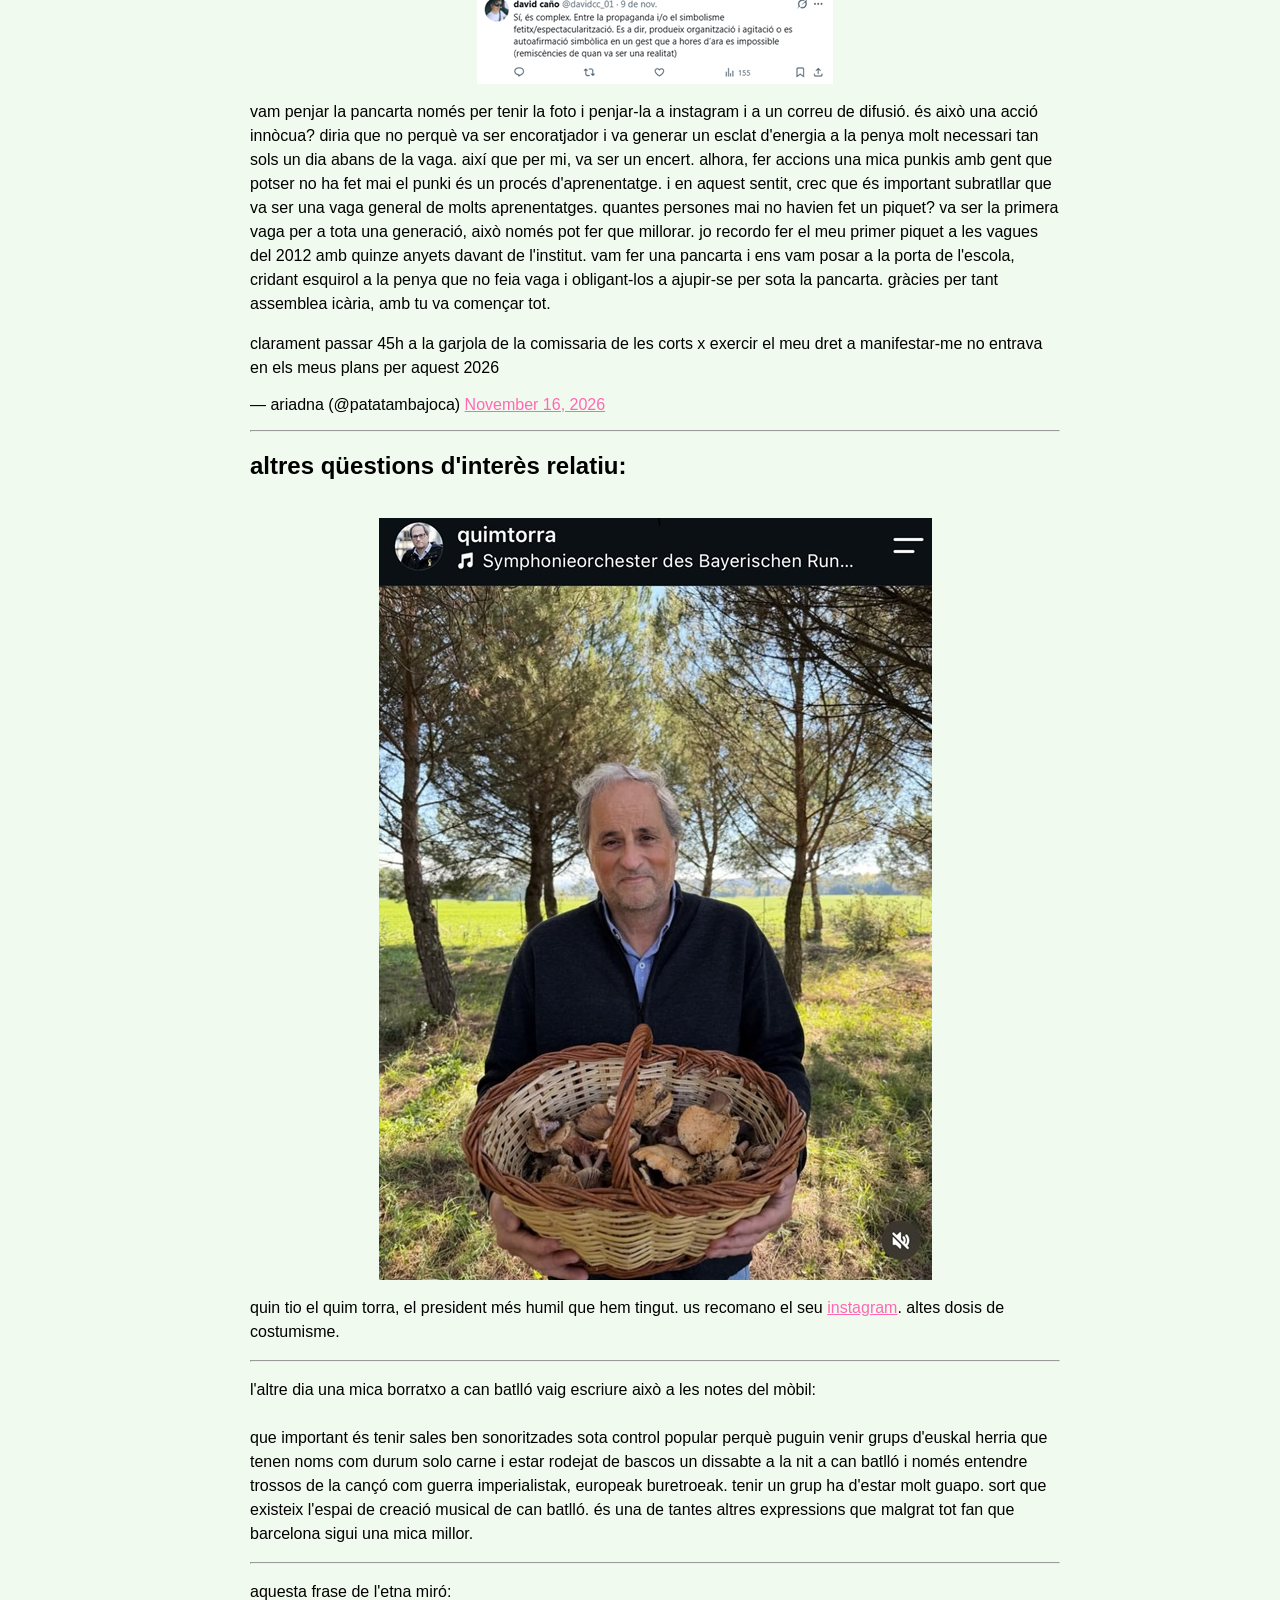
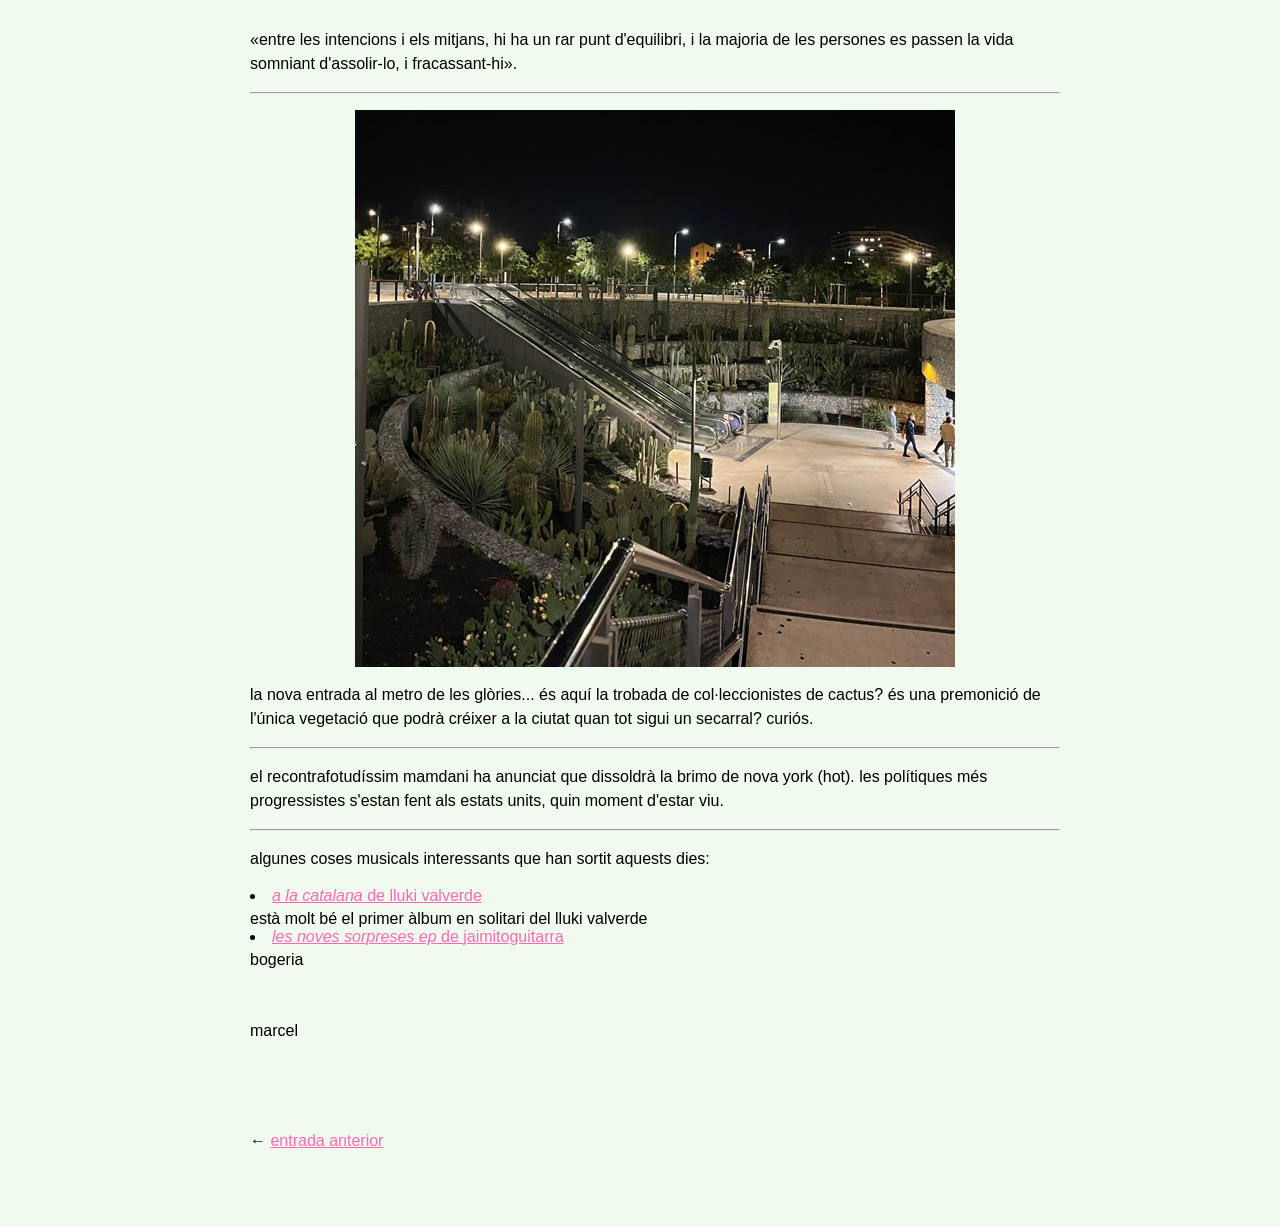
==== commit a75cbf51: "entrada anterior" ====
--- a/blog/18_novembre.html
+++ b/blog/18_novembre.html
@@ -86,6 +86,12 @@
 <p>
 marcel
     </p>
+    <br>
+    <br>
+    <br>
+    <p>
+        ← <a href="/blog/30_octubre.html">entrada anterior</a>
+    </p>
 </article>
 </body>
 
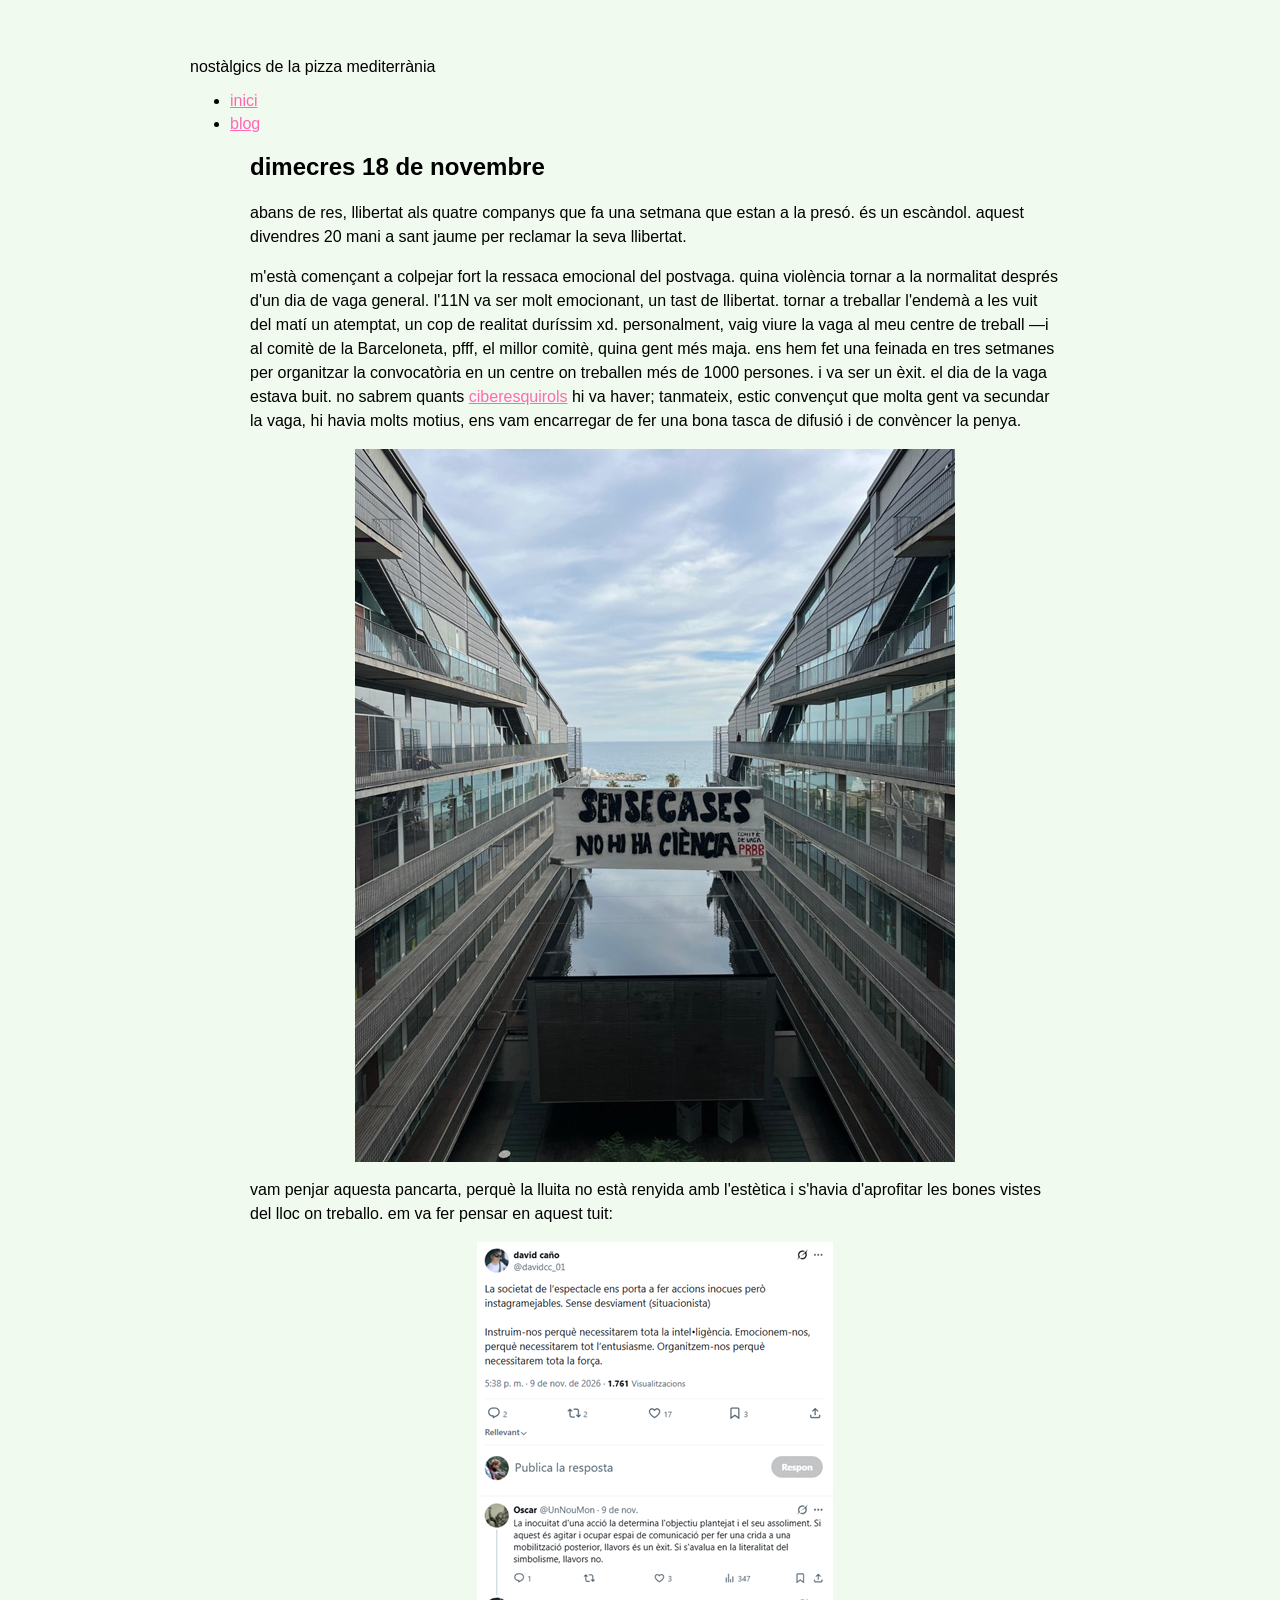
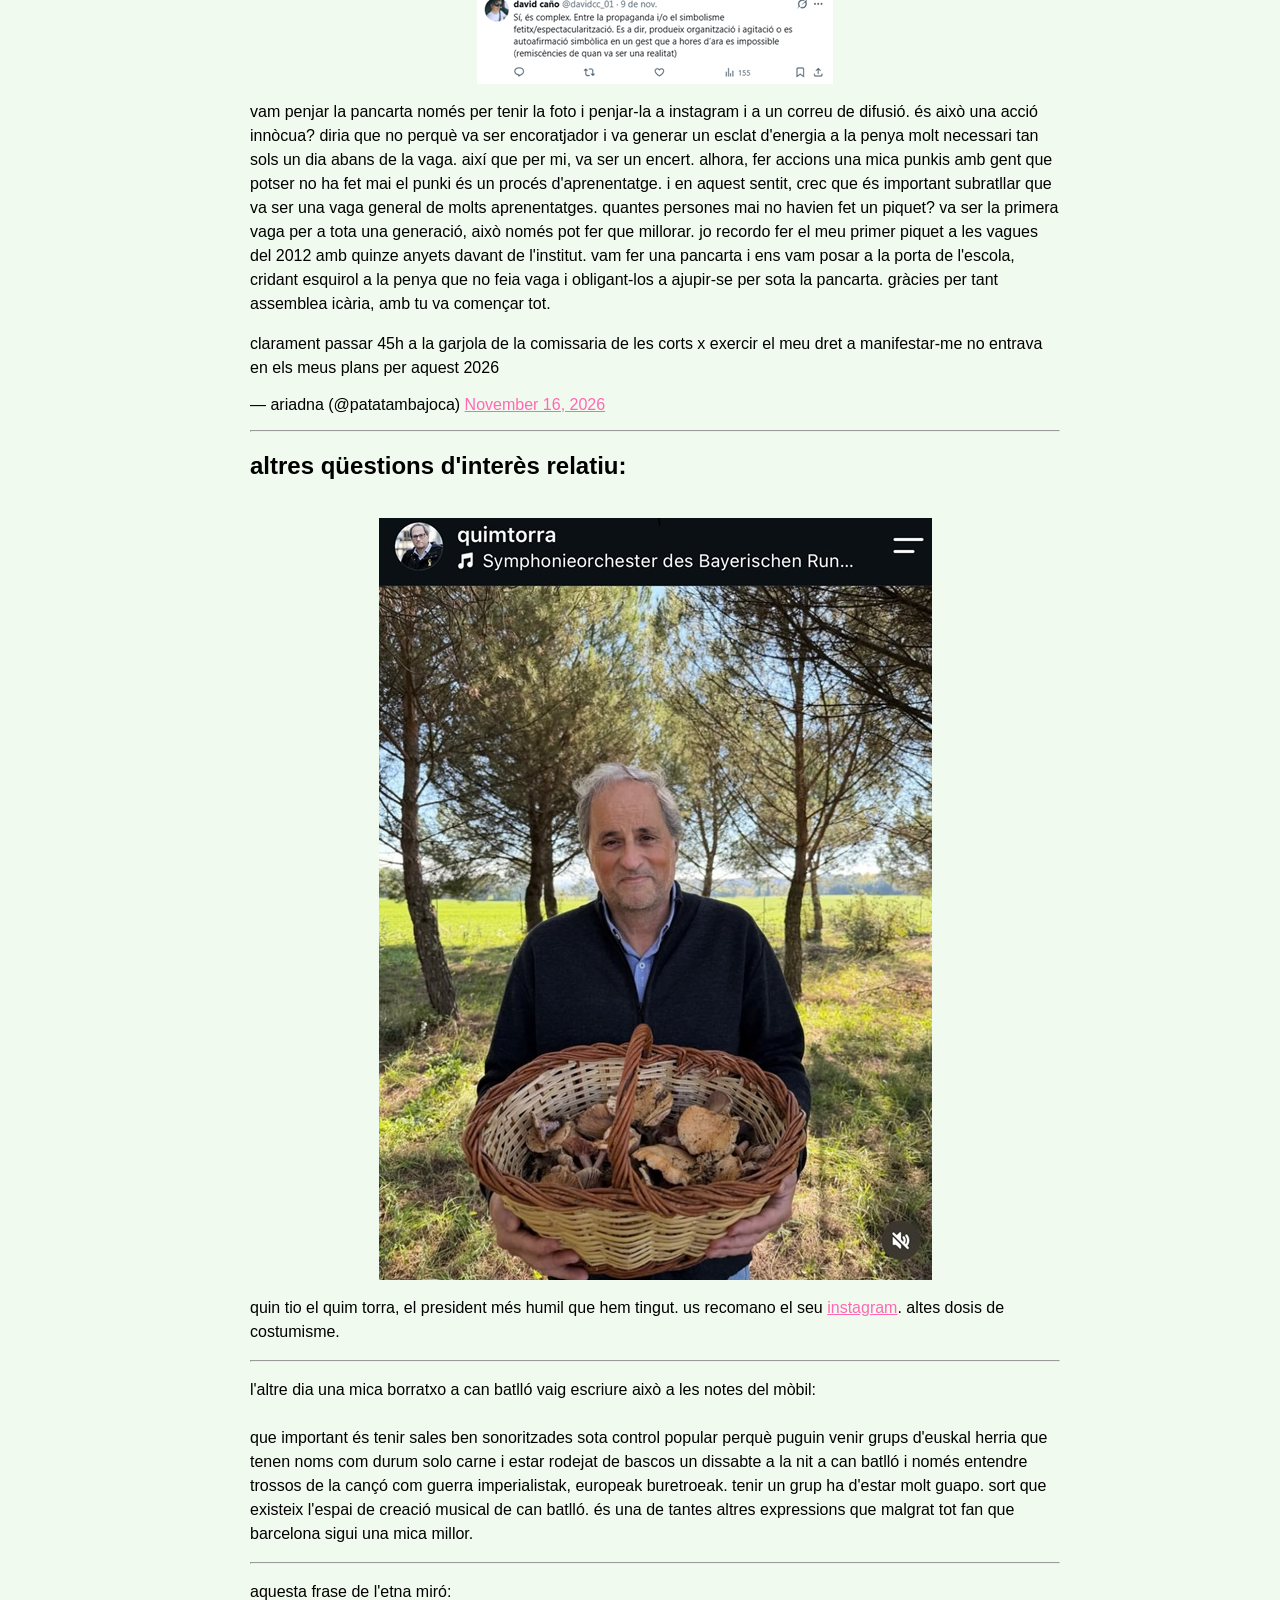
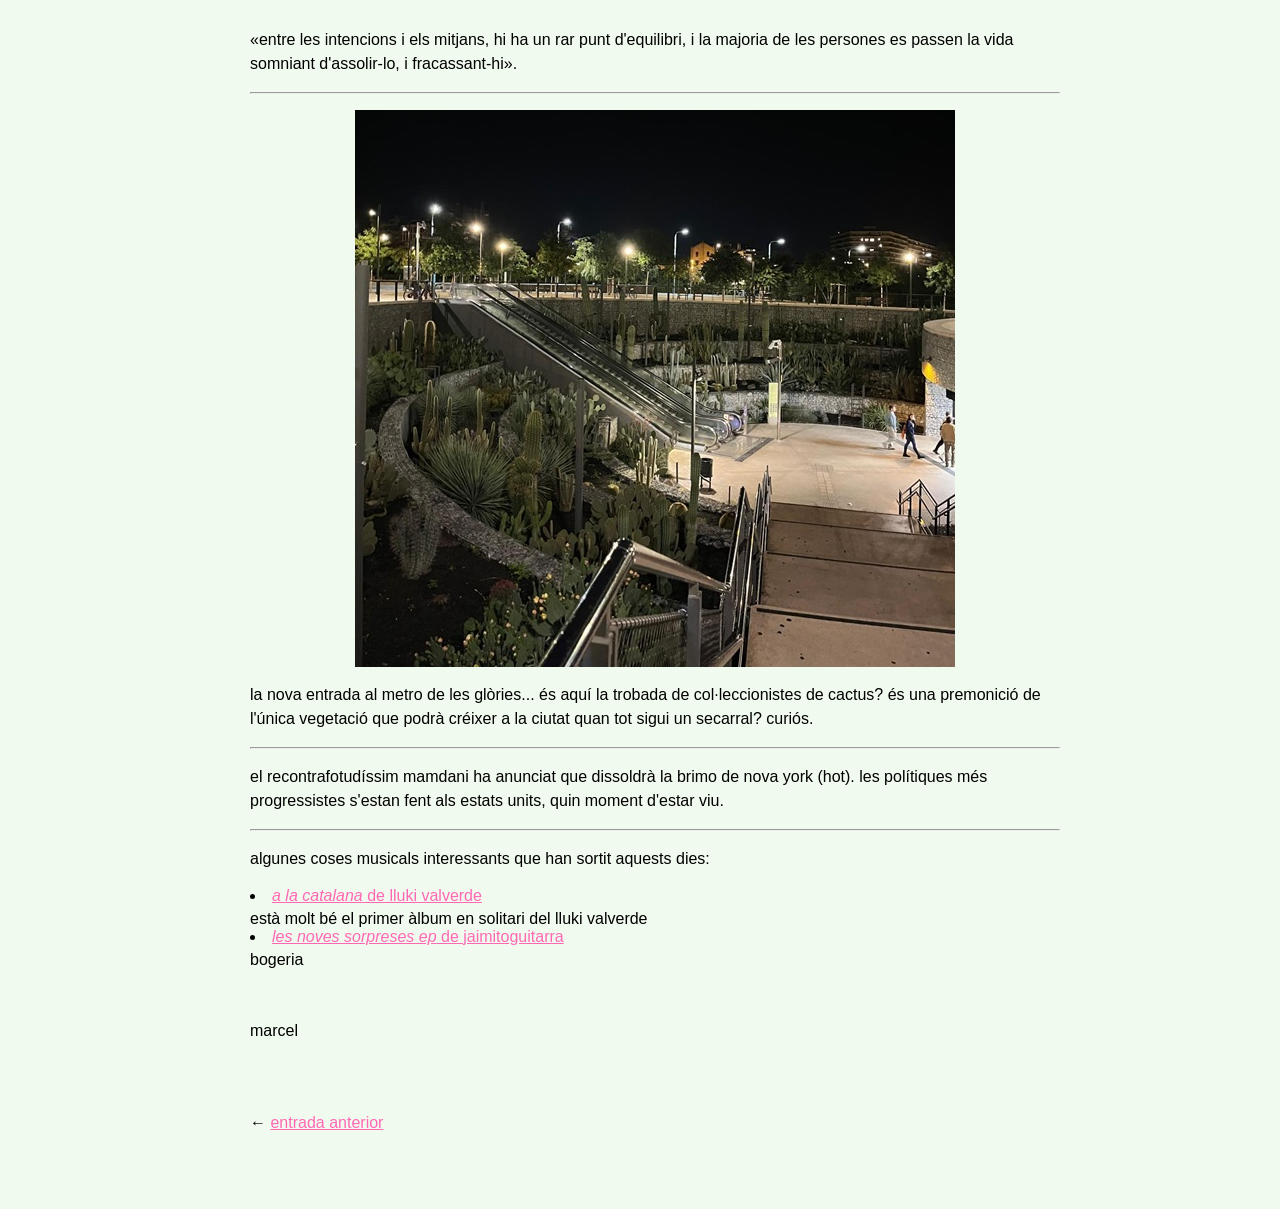
==== commit 3d339093: "Update 18_novembre.html" ====
--- a/blog/18_novembre.html
+++ b/blog/18_novembre.html
@@ -88,7 +88,6 @@
     </p>
     <br>
     <br>
-    <br>
     <p>
         ← <a href="/blog/30_octubre.html">entrada anterior</a>
     </p>
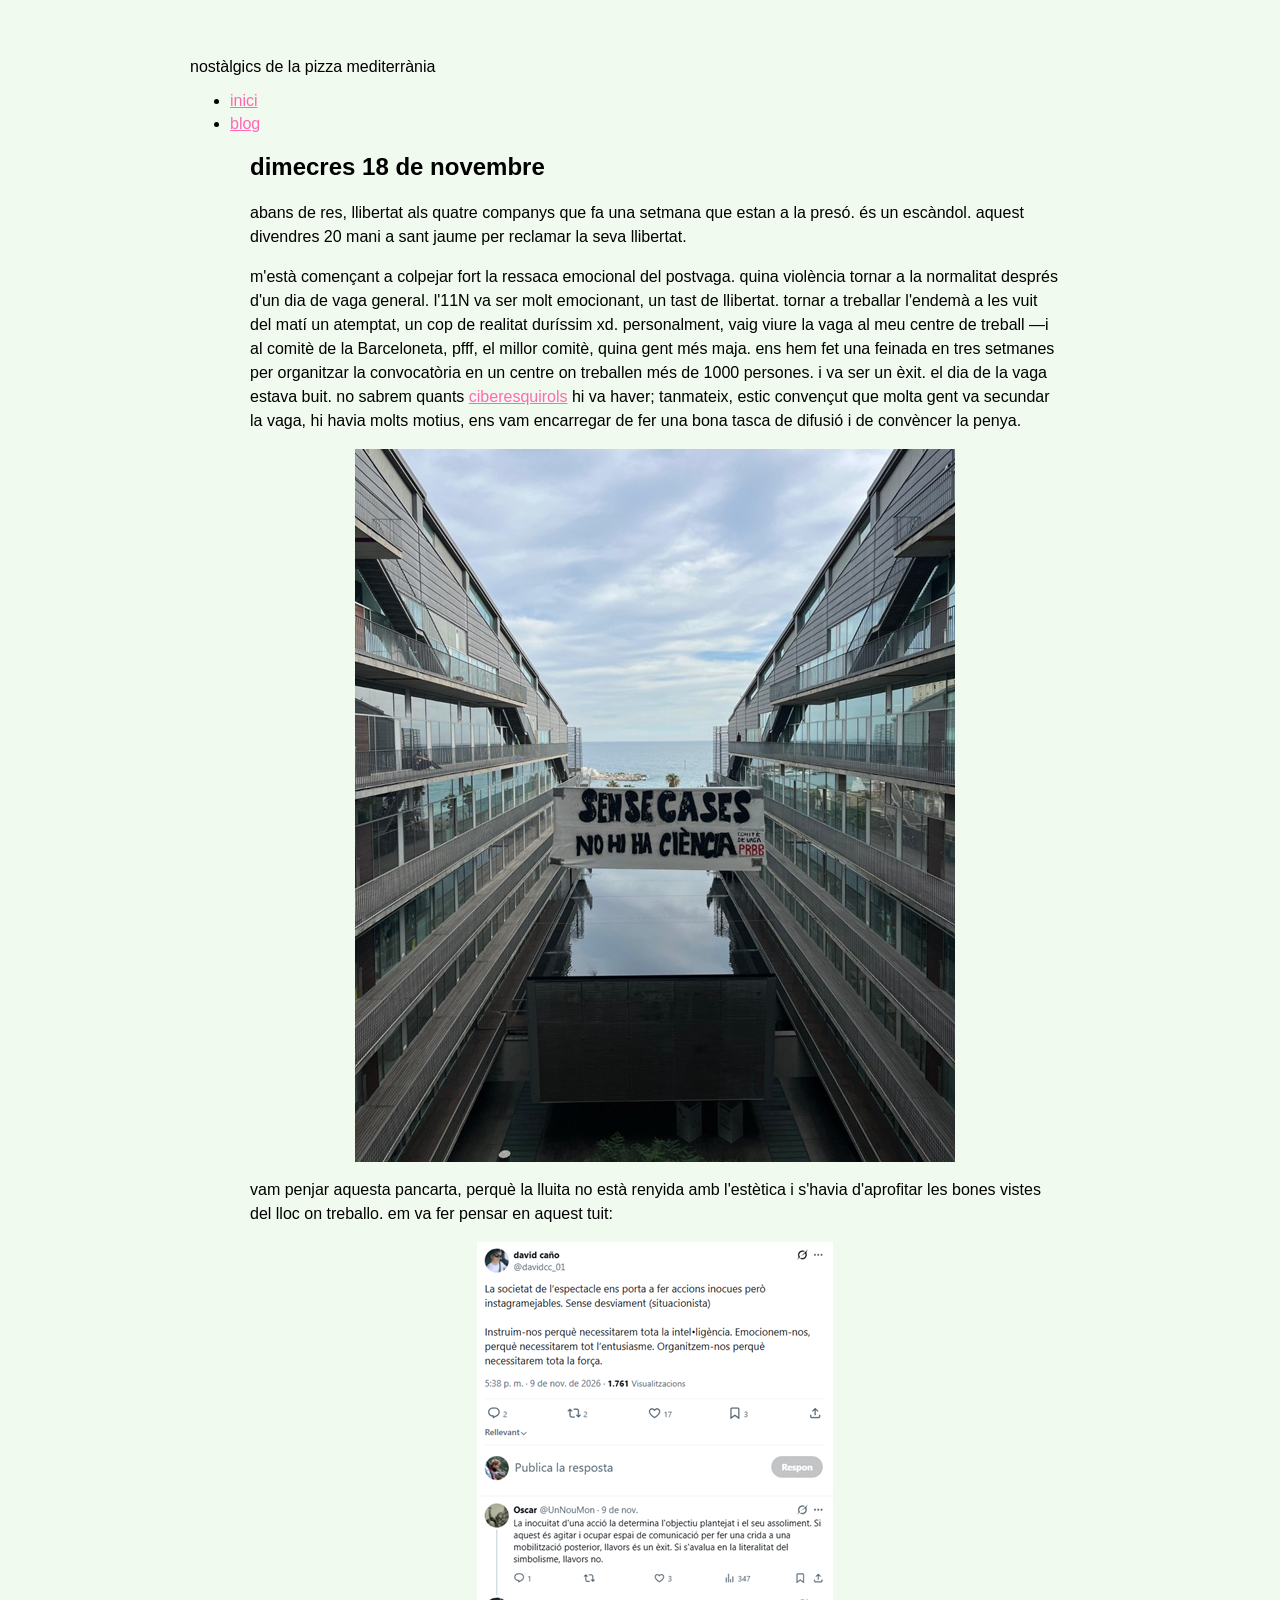
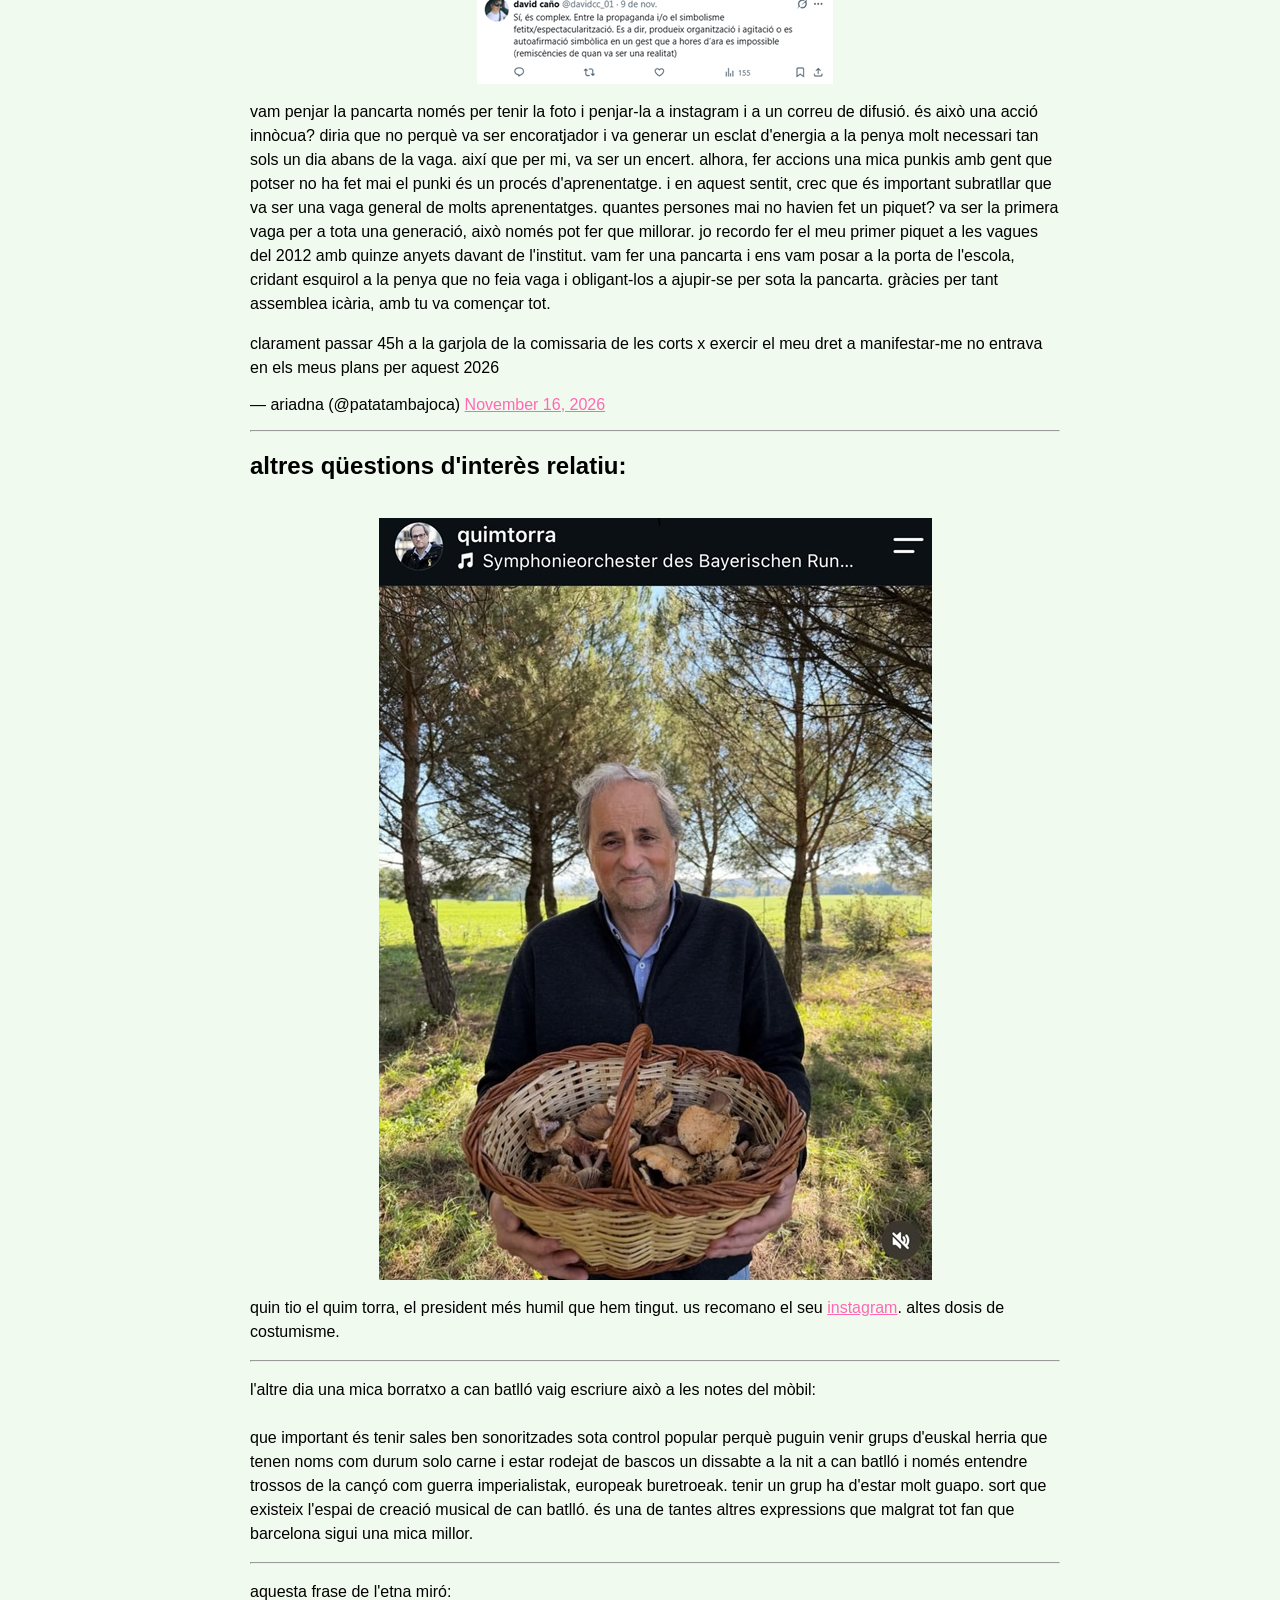
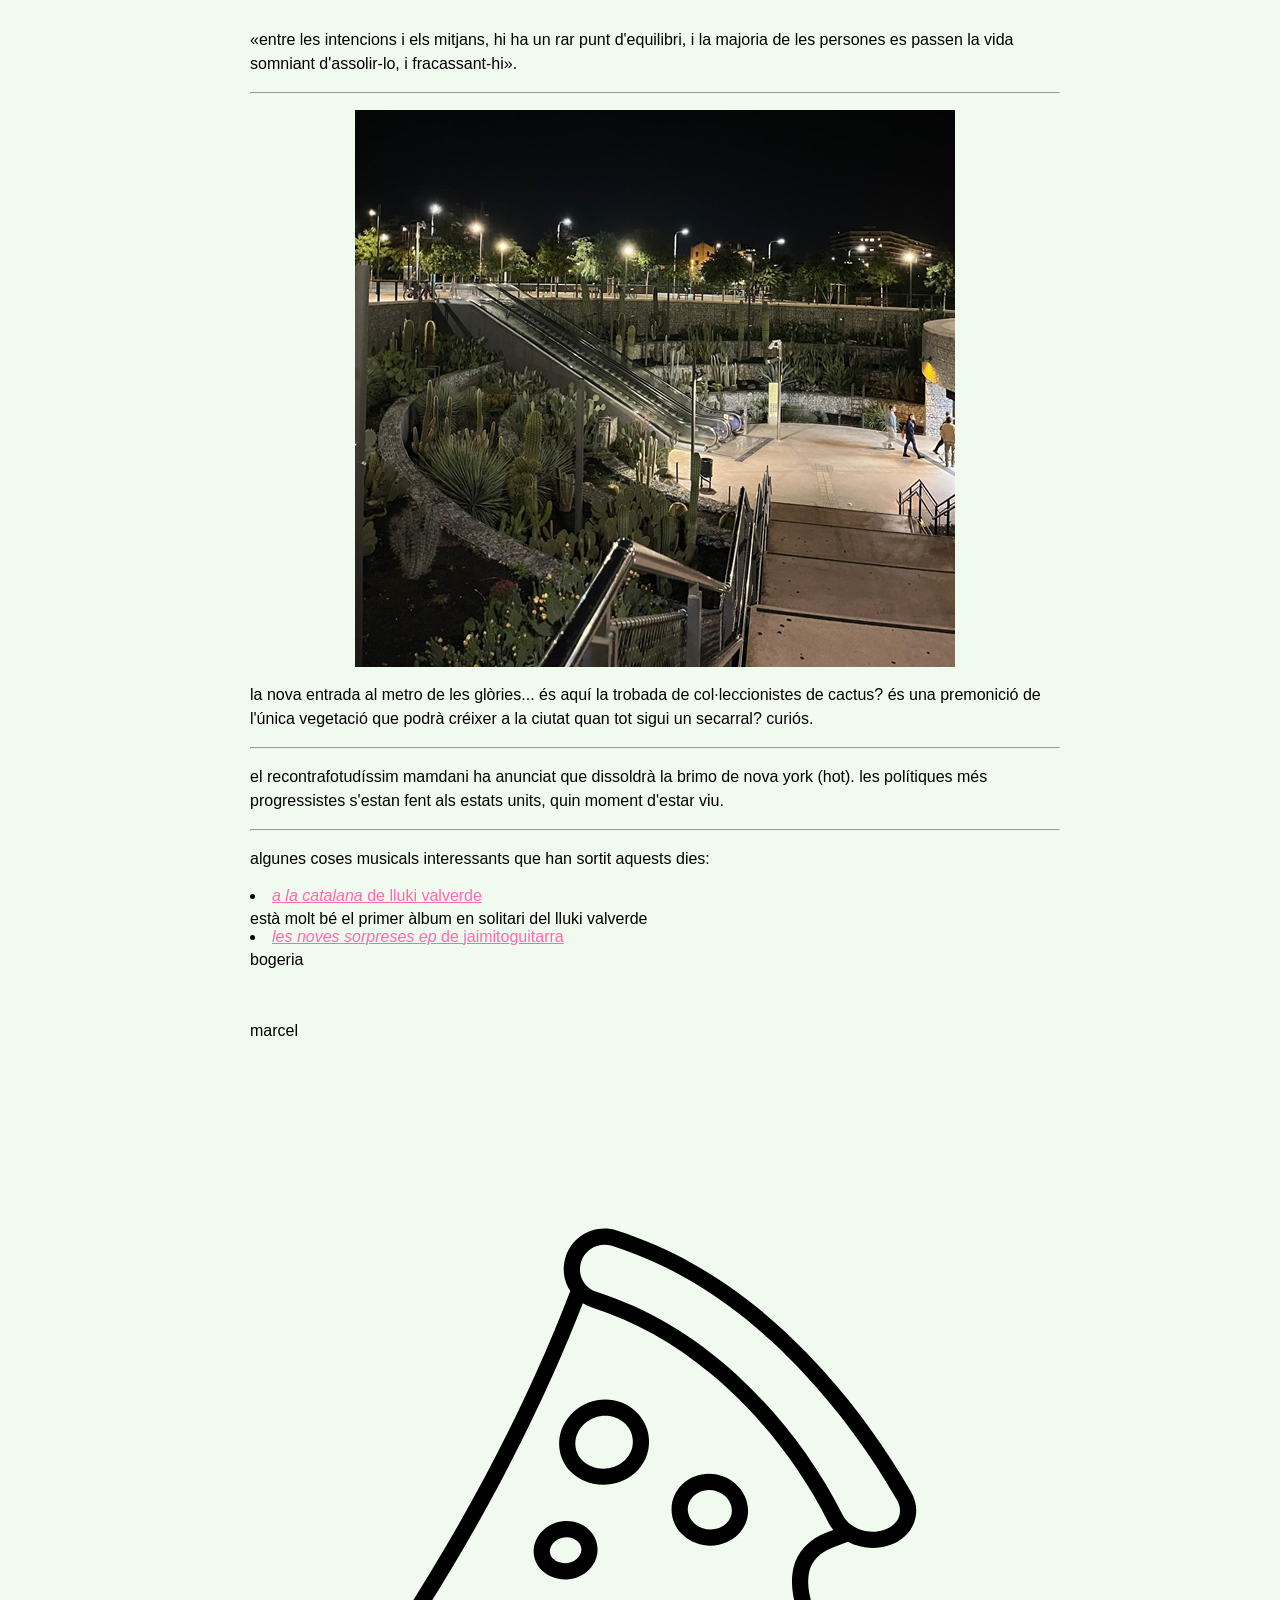
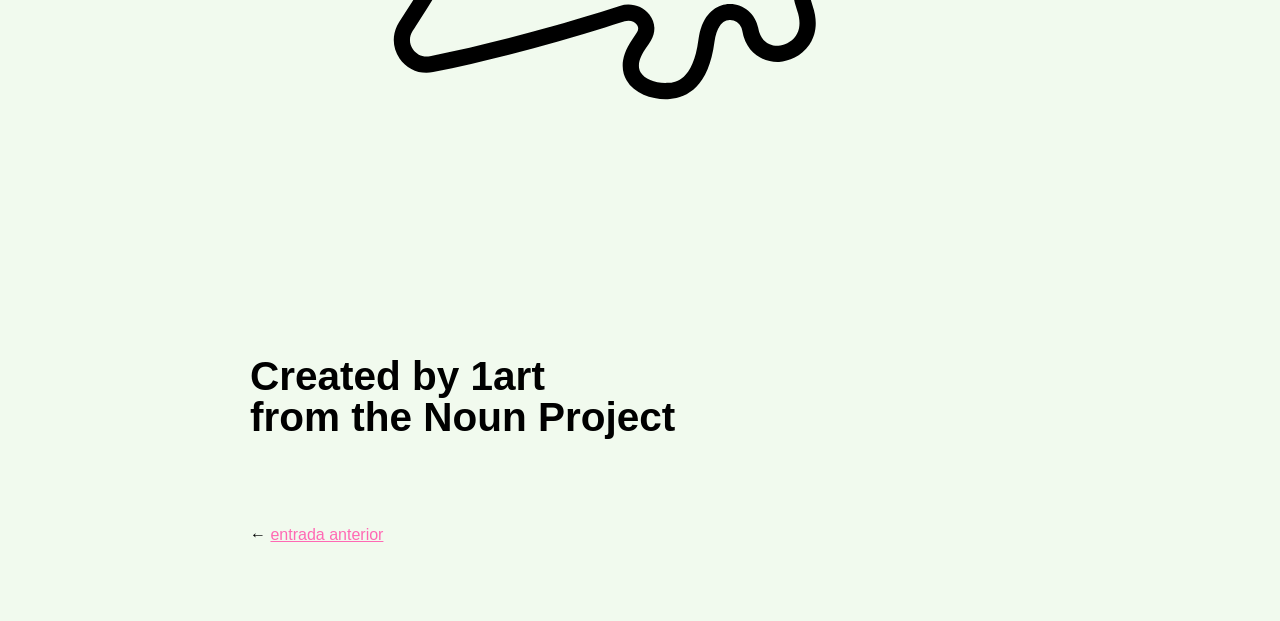
==== commit d58d71c3: "icona pizza" ====
--- a/blog/18_novembre.html
+++ b/blog/18_novembre.html
@@ -86,6 +86,7 @@
 <p>
 marcel
     </p>
+    <img class="displayed" src="/images/icona_pizza.svg">
     <br>
     <br>
     <p>
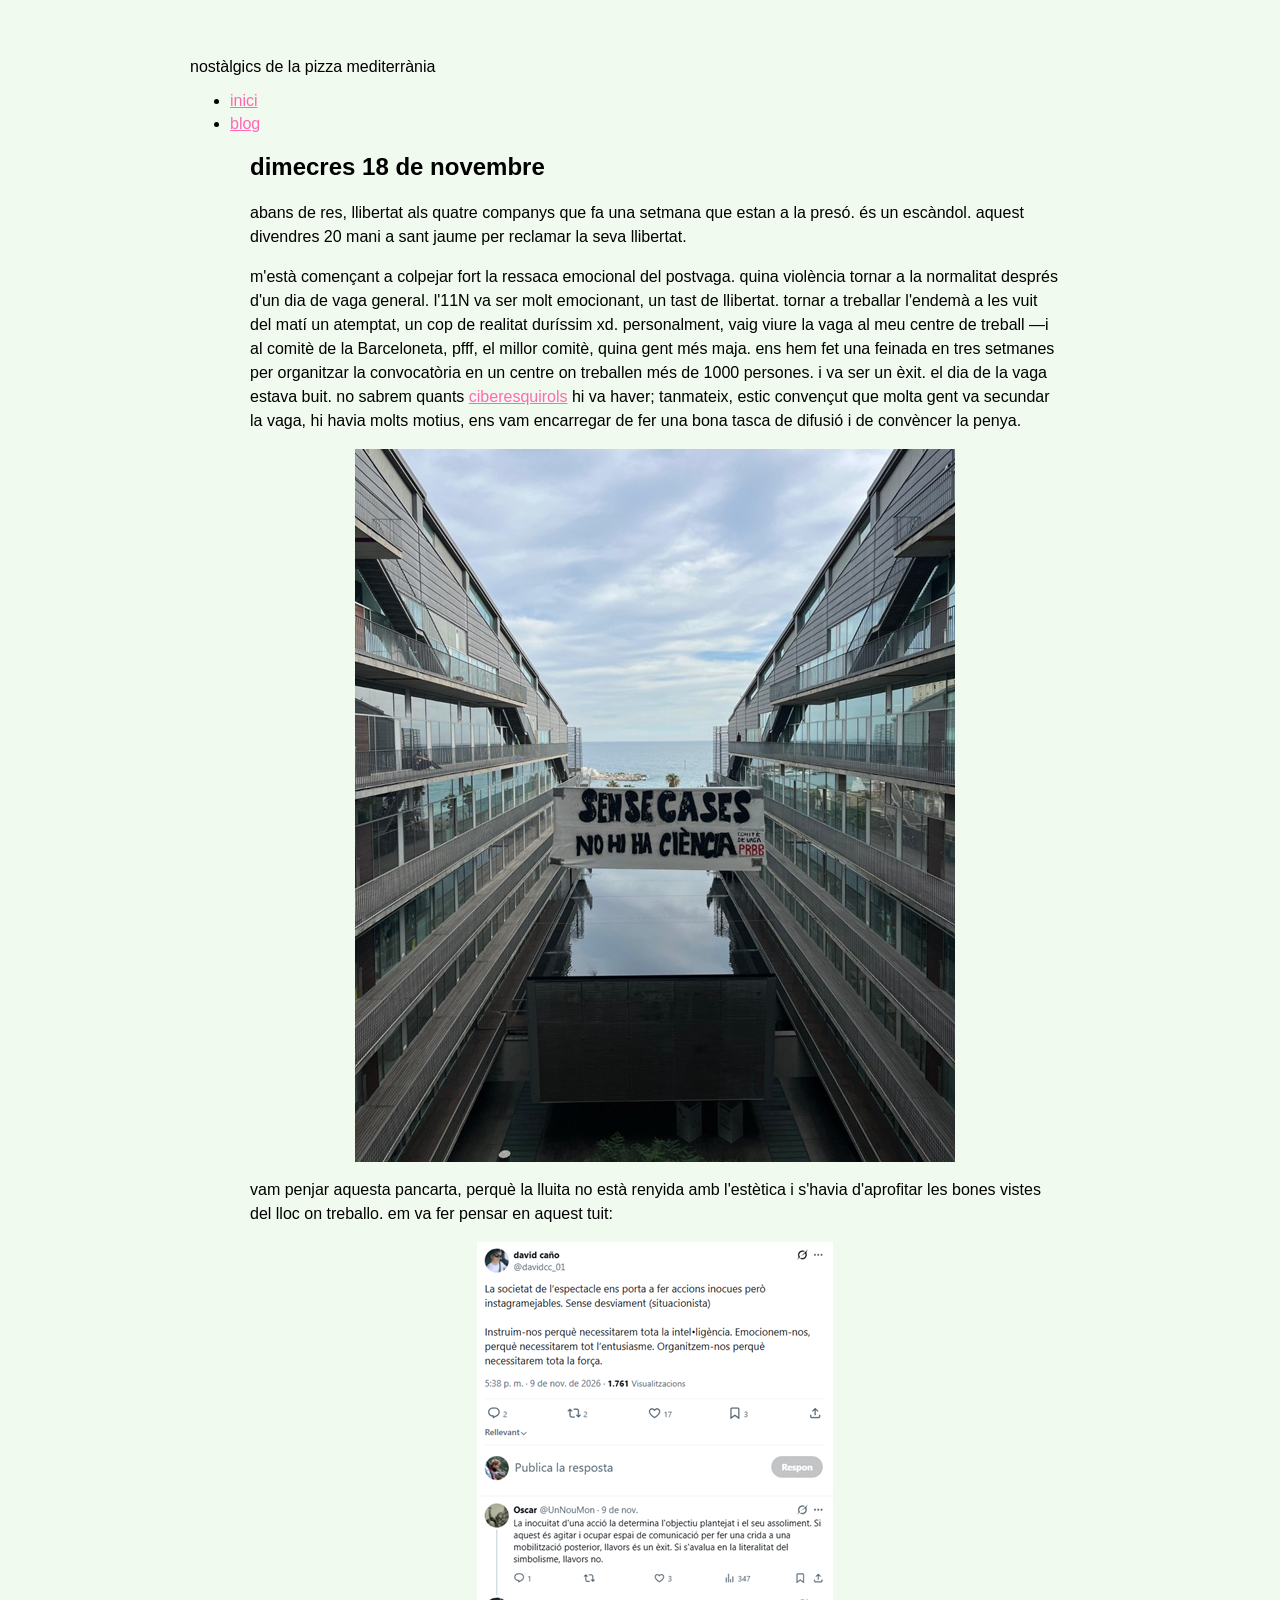
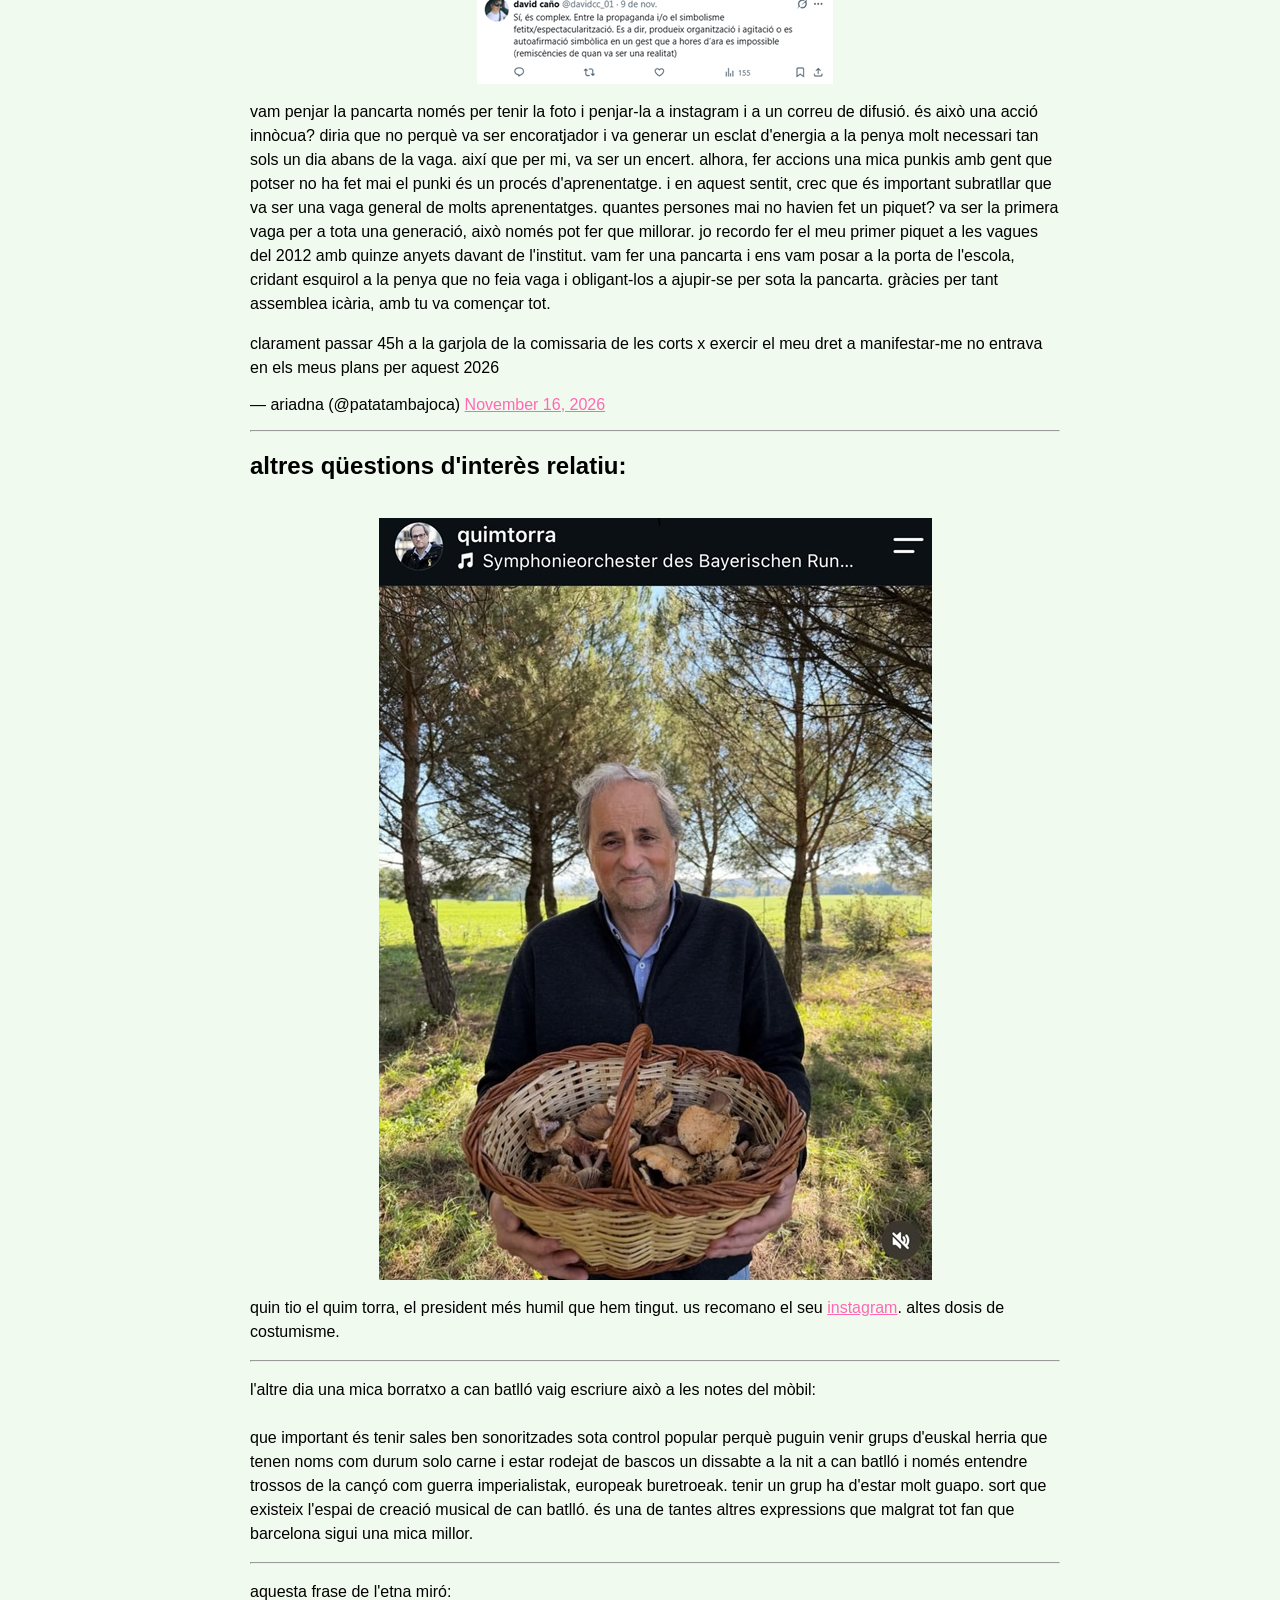
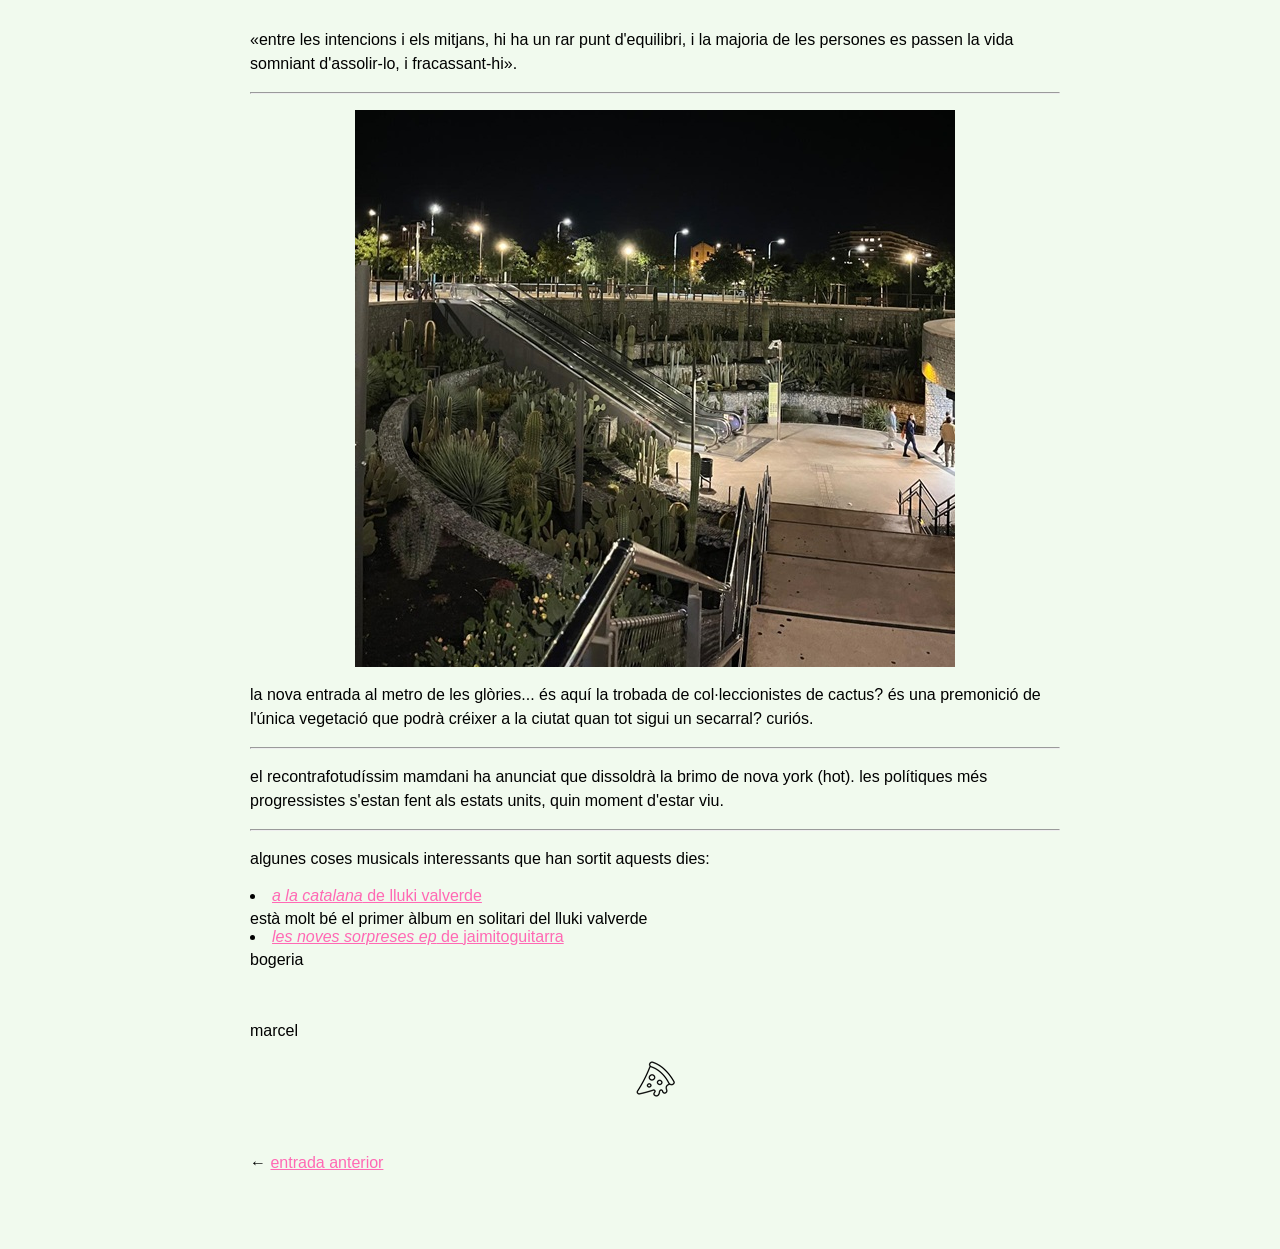
==== commit 8eb9a7ff: "pizza" ====
--- a/blog/18_novembre.html
+++ b/blog/18_novembre.html
@@ -86,7 +86,7 @@
 <p>
 marcel
     </p>
-    <img class="displayed" src="/images/icona_pizza.svg">
+    <img class="displayed" src="/images/icona_pizza.png">
     <br>
     <br>
     <p>
